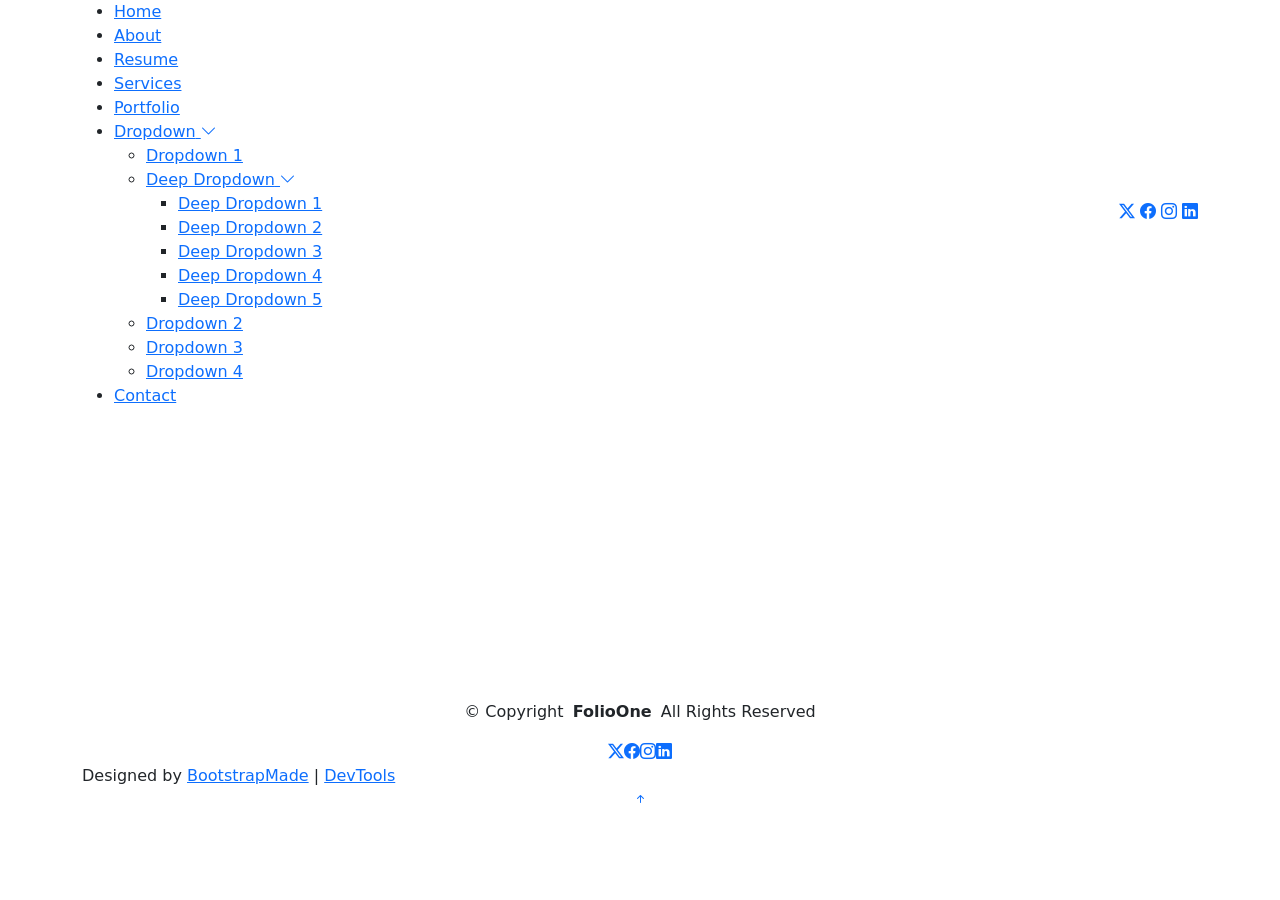
==== index.html @ 87f99945 "first commit" ====
<!DOCTYPE html>
<html lang="en">

<head>
  <meta charset="utf-8">
  <meta content="width=device-width, initial-scale=1.0" name="viewport">
  <title>Index - FolioOne Bootstrap Template</title>
  <meta name="description" content="">
  <meta name="keywords" content="">

  <!--favicon-->

  <link href="assets/img/favicon.png" rel="icon">
  <link href="assets/img/apple-touch-icon.png" rel="apple-touch-icon">

  <!-- Fonts -->
  <link href="https://fonts.googleapis.com" rel="preconnect">
  <link href="https://fonts.gstatic.com" rel="preconnect" crossorigin>
  <link href="https://fonts.googleapis.com/css2?family=Roboto:ital,wght@0,100;0,300;0,400;0,500;0,700;0,900;1,100;1,300;1,400;1,500;1,700;1,900&family=Poppins:ital,wght@0,100;0,200;0,300;0,400;0,500;0,600;0,700;0,800;0,900;1,100;1,200;1,300;1,400;1,500;1,600;1,700;1,800;1,900&family=Raleway:ital,wght@0,100;0,200;0,300;0,400;0,500;0,600;0,700;0,800;0,900;1,100;1,200;1,300;1,400;1,500;1,600;1,700;1,800;1,900&display=swap" rel="stylesheet">

  <!-- Vendor CSS Files -->
  <link href="assets/vendor/bootstrap/css/bootstrap.min.css" rel="stylesheet">
  <link href="assets/vendor/bootstrap-icons/bootstrap-icons.css" rel="stylesheet">
  <link href="assets/vendor/aos/aos.css" rel="stylesheet">
  <link href="assets/vendor/swiper/swiper-bundle.min.css" rel="stylesheet">
  <link href="assets/vendor/glightbox/css/glightbox.min.css" rel="stylesheet">

  <!-- Main CSS File -->
  <link href="assets/css/main.css" rel="stylesheet">

</head>

<body class="index-page">

  <header id="header" class="header d-flex align-items-center light-background sticky-top">
    <div class="container position-relative d-flex align-items-center justify-content-between">

      <!-- <a href="index.html" class="logo d-flex align-items-center me-auto me-xl-0">
      <img src="assets/img/logo.webp" alt="">
      <h1 class="sitename">FolioOne</h1> 
    </a> -->

      <nav id="navmenu" class="navmenu">
        <ul>
          <li><a href="index.html" class="active">Home</a></li>
          <li><a href="about.html">About</a></li>
          <li><a href="resume.html">Resume</a></li>
          <li><a href="services.html">Services</a></li>
          <li><a href="portfolio.html">Portfolio</a></li>
          <li class="dropdown"><a href="#"><span>Dropdown</span> <i class="bi bi-chevron-down toggle-dropdown"></i></a>
            <ul>
              <li><a href="#">Dropdown 1</a></li>
              <li class="dropdown"><a href="#"><span>Deep Dropdown</span> <i class="bi bi-chevron-down toggle-dropdown"></i></a>
                <ul>
                  <li><a href="#">Deep Dropdown 1</a></li>
                  <li><a href="#">Deep Dropdown 2</a></li>
                  <li><a href="#">Deep Dropdown 3</a></li>
                  <li><a href="#">Deep Dropdown 4</a></li>
                  <li><a href="#">Deep Dropdown 5</a></li>
                </ul>
              </li>
              <li><a href="#">Dropdown 2</a></li>
              <li><a href="#">Dropdown 3</a></li>
              <li><a href="#">Dropdown 4</a></li>
            </ul>
          </li>
          <li><a href="contact.html">Contact</a></li>
        </ul>
        <i class="mobile-nav-toggle d-xl-none bi bi-list"></i>
      </nav>

      <div class="header-social-links">
        <a href="#" class="twitter"><i class="bi bi-twitter-x"></i></a>
        <a href="#" class="facebook"><i class="bi bi-facebook"></i></a>
        <a href="#" class="instagram"><i class="bi bi-instagram"></i></a>
        <a href="#" class="linkedin"><i class="bi bi-linkedin"></i></a>
      </div>

    </div>
  </header>

  <main class="main">

    <!-- Hero Section -->
    <section id="hero" class="hero section">

      <div class="container" data-aos="fade-up" data-aos-delay="100">

        <div class="row gy-4 align-items-center">
          <div class="col-lg-6 order-2 order-lg-1">
            <div class="hero-content">
              <h1 data-aos="fade-up" data-aos-delay="200">Hello, I'm <span class="highlight">Nicholas Odayo</span></h1>
              <h2 data-aos="fade-up" data-aos-delay="300">Creative <span class="typed" data-typed-items="UI/UX Designer, Web Developer, Digital Artist, Brand Strategist"></span></h2>
              <p data-aos="fade-up" data-aos-delay="400">Lorem ipsum dolor sit amet, consectetur adipiscing elit. Sed do eiusmod tempor incididunt ut labore et dolore magna aliqua. Ut enim ad minim veniam, quis nostrud exercitation ullamco laboris nisi ut aliquip ex ea commodo consequat.</p>
              <div class="hero-actions" data-aos="fade-up" data-aos-delay="500">
                <a href="portfolio.html" class="btn btn-primary">View My Work</a>
                <a href="contact.html" class="btn btn-outline">Get In Touch</a>
              </div>
              <div class="social-links" data-aos="fade-up" data-aos-delay="600">
                <a href="#"><i class="bi bi-twitter"></i></a>
                <a href="#"><i class="bi bi-linkedin"></i></a>
                <a href="#"><i class="bi bi-github"></i></a>
                <a href="#"><i class="bi bi-dribbble"></i></a>
              </div>
            </div>
          </div>
          <div class="col-lg-6 order-1 order-lg-2">
            <div class="hero-image" data-aos="zoom-in" data-aos-delay="300">
              <div class="image-wrapper">
                <img src="assets/img/profile/profile-square-11.webp" alt="Sarah Mitchell" class="img-fluid">
                <div class="floating-elements">
                  <div class="floating-card design" data-aos="fade-left" data-aos-delay="700">
                    <i class="bi bi-palette"></i>
                    <span>Design</span>
                  </div>
                  <div class="floating-card code" data-aos="fade-right" data-aos-delay="800">
                    <i class="bi bi-code-slash"></i>
                    <span>Code</span>
                  </div>
                  <div class="floating-card creativity" data-aos="fade-up" data-aos-delay="900">
                    <i class="bi bi-lightbulb"></i>
                    <span>Ideas</span>
                  </div>
                </div>
              </div>
            </div>
          </div>
        </div>

      </div>

    </section><!-- /Hero Section -->

  </main>

  <footer id="footer" class="footer">

    <div class="container">
      <div class="copyright text-center ">
        <p>© <span>Copyright</span> <strong class="px-1 sitename">FolioOne</strong> <span>All Rights Reserved<br></span></p>
      </div>
      <div class="social-links d-flex justify-content-center">
        <a href=""><i class="bi bi-twitter-x"></i></a>
        <a href=""><i class="bi bi-facebook"></i></a>
        <a href=""><i class="bi bi-instagram"></i></a>
        <a href=""><i class="bi bi-linkedin"></i></a>
      </div>
      <div class="credits">
        <!-- All the links in the footer should remain intact. -->
        <!-- You can delete the links only if you've purchased the pro version. -->
        <!-- Licensing information: https://bootstrapmade.com/license/ -->
        <!-- Purchase the pro version with working PHP/AJAX contact form: [buy-url] -->
        Designed by <a href="https://bootstrapmade.com/">BootstrapMade</a> | <a href="https://bootstrapmade.com/tools/">DevTools</a>
      </div>
    </div>

  </footer>

  <!-- Scroll Top -->
  <a href="#" id="scroll-top" class="scroll-top d-flex align-items-center justify-content-center"><i class="bi bi-arrow-up-short"></i></a>

  <!-- Preloader -->
  <div id="preloader"></div>

  <!-- Vendor JS Files -->
  <script src="assets/vendor/bootstrap/js/bootstrap.bundle.min.js"></script>
  <script src="assets/vendor/php-email-form/validate.js"></script>
  <script src="assets/vendor/aos/aos.js"></script>
  <script src="assets/vendor/typed.js/typed.umd.js"></script>
  <script src="assets/vendor/waypoints/noframework.waypoints.js"></script>
  <script src="assets/vendor/purecounter/purecounter_vanilla.js"></script>
  <script src="assets/vendor/swiper/swiper-bundle.min.js"></script>
  <script src="assets/vendor/imagesloaded/imagesloaded.pkgd.min.js"></script>
  <script src="assets/vendor/isotope-layout/isotope.pkgd.min.js"></script>
  <script src="assets/vendor/glightbox/js/glightbox.min.js"></script>

  <!-- Main JS File -->
  <script src="assets/js/main.js"></script>

</body>

</html>
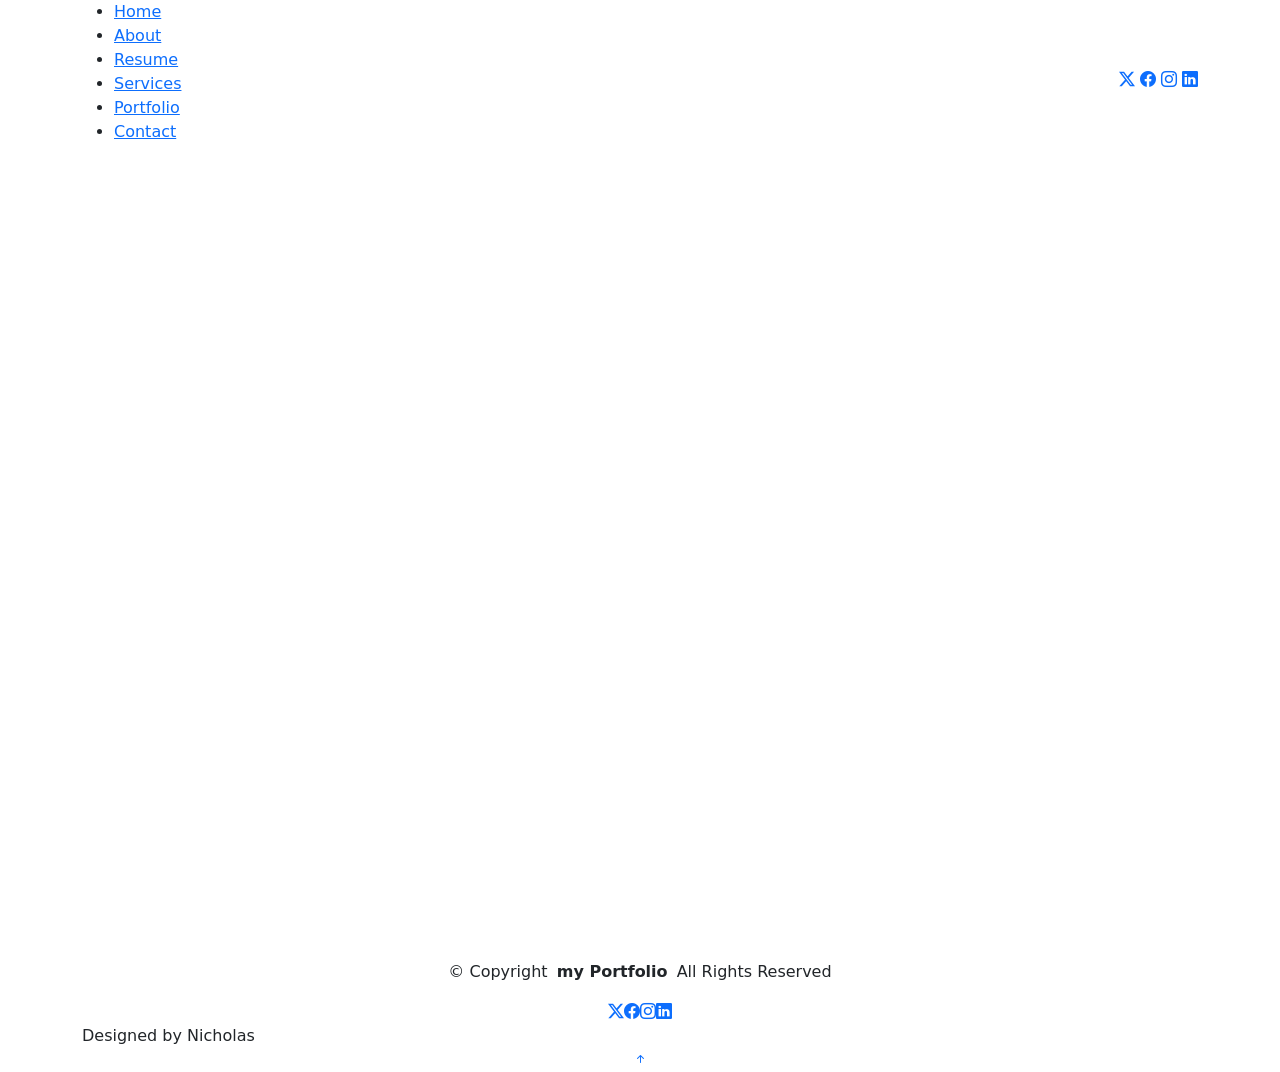
==== commit 4fa450a8: "Updated portfolio files" ====
--- a/index.html
+++ b/index.html
@@ -4,15 +4,10 @@
 <head>
   <meta charset="utf-8">
   <meta content="width=device-width, initial-scale=1.0" name="viewport">
-  <title>Index - FolioOne Bootstrap Template</title>
+  <title>Main page</title>
   <meta name="description" content="">
   <meta name="keywords" content="">
-
-  <!--favicon-->
-
-  <link href="assets/img/favicon.png" rel="icon">
-  <link href="assets/img/apple-touch-icon.png" rel="apple-touch-icon">
-
+  
   <!-- Fonts -->
   <link href="https://fonts.googleapis.com" rel="preconnect">
   <link href="https://fonts.gstatic.com" rel="preconnect" crossorigin>
@@ -35,11 +30,6 @@
   <header id="header" class="header d-flex align-items-center light-background sticky-top">
     <div class="container position-relative d-flex align-items-center justify-content-between">
 
-      <!-- <a href="index.html" class="logo d-flex align-items-center me-auto me-xl-0">
-      <img src="assets/img/logo.webp" alt="">
-      <h1 class="sitename">FolioOne</h1> 
-    </a> -->
-
       <nav id="navmenu" class="navmenu">
         <ul>
           <li><a href="index.html" class="active">Home</a></li>
@@ -47,23 +37,6 @@
           <li><a href="resume.html">Resume</a></li>
           <li><a href="services.html">Services</a></li>
           <li><a href="portfolio.html">Portfolio</a></li>
-          <li class="dropdown"><a href="#"><span>Dropdown</span> <i class="bi bi-chevron-down toggle-dropdown"></i></a>
-            <ul>
-              <li><a href="#">Dropdown 1</a></li>
-              <li class="dropdown"><a href="#"><span>Deep Dropdown</span> <i class="bi bi-chevron-down toggle-dropdown"></i></a>
-                <ul>
-                  <li><a href="#">Deep Dropdown 1</a></li>
-                  <li><a href="#">Deep Dropdown 2</a></li>
-                  <li><a href="#">Deep Dropdown 3</a></li>
-                  <li><a href="#">Deep Dropdown 4</a></li>
-                  <li><a href="#">Deep Dropdown 5</a></li>
-                </ul>
-              </li>
-              <li><a href="#">Dropdown 2</a></li>
-              <li><a href="#">Dropdown 3</a></li>
-              <li><a href="#">Dropdown 4</a></li>
-            </ul>
-          </li>
           <li><a href="contact.html">Contact</a></li>
         </ul>
         <i class="mobile-nav-toggle d-xl-none bi bi-list"></i>
@@ -91,7 +64,10 @@
             <div class="hero-content">
               <h1 data-aos="fade-up" data-aos-delay="200">Hello, I'm <span class="highlight">Nicholas Odayo</span></h1>
               <h2 data-aos="fade-up" data-aos-delay="300">Creative <span class="typed" data-typed-items="UI/UX Designer, Web Developer, Digital Artist, Brand Strategist"></span></h2>
-              <p data-aos="fade-up" data-aos-delay="400">Lorem ipsum dolor sit amet, consectetur adipiscing elit. Sed do eiusmod tempor incididunt ut labore et dolore magna aliqua. Ut enim ad minim veniam, quis nostrud exercitation ullamco laboris nisi ut aliquip ex ea commodo consequat.</p>
+              <p data-aos="fade-up" data-aos-delay="400"> I am a creative and determined individual with a growing passion for web design and technology. 
+                I enjoy learning new skills, especially in HTML, website structure, GitHub hosting, and modern web development concepts. Beyond technology, I have a strong sense of style and creativity, often exploring photo editing, design ideas, and personal expression. 
+                I am also social, confident, and expressive in communication, always looking for ways to improve myself and connect with others. 
+                My curiosity, ambition, and willingness to keep learning show that I am building both my technical abilities and personal identity step by step.</p>
               <div class="hero-actions" data-aos="fade-up" data-aos-delay="500">
                 <a href="portfolio.html" class="btn btn-primary">View My Work</a>
                 <a href="contact.html" class="btn btn-outline">Get In Touch</a>
@@ -107,7 +83,7 @@
           <div class="col-lg-6 order-1 order-lg-2">
             <div class="hero-image" data-aos="zoom-in" data-aos-delay="300">
               <div class="image-wrapper">
-                <img src="assets/img/profile/profile-square-11.webp" alt="Sarah Mitchell" class="img-fluid">
+                <img src="assets/img/profile/nicholas.jpeg" alt="Nicholas Odayo" class="img-fluid">
                 <div class="floating-elements">
                   <div class="floating-card design" data-aos="fade-left" data-aos-delay="700">
                     <i class="bi bi-palette"></i>
@@ -137,7 +113,7 @@
 
     <div class="container">
       <div class="copyright text-center ">
-        <p>© <span>Copyright</span> <strong class="px-1 sitename">FolioOne</strong> <span>All Rights Reserved<br></span></p>
+        <p>© <span>Copyright</span> <strong class="px-1 sitename">my Portfolio</strong> <span>All Rights Reserved<br></span></p>
       </div>
       <div class="social-links d-flex justify-content-center">
         <a href=""><i class="bi bi-twitter-x"></i></a>
@@ -146,11 +122,7 @@
         <a href=""><i class="bi bi-linkedin"></i></a>
       </div>
       <div class="credits">
-        <!-- All the links in the footer should remain intact. -->
-        <!-- You can delete the links only if you've purchased the pro version. -->
-        <!-- Licensing information: https://bootstrapmade.com/license/ -->
-        <!-- Purchase the pro version with working PHP/AJAX contact form: [buy-url] -->
-        Designed by <a href="https://bootstrapmade.com/">BootstrapMade</a> | <a href="https://bootstrapmade.com/tools/">DevTools</a>
+        Designed by Nicholas
       </div>
     </div>
 
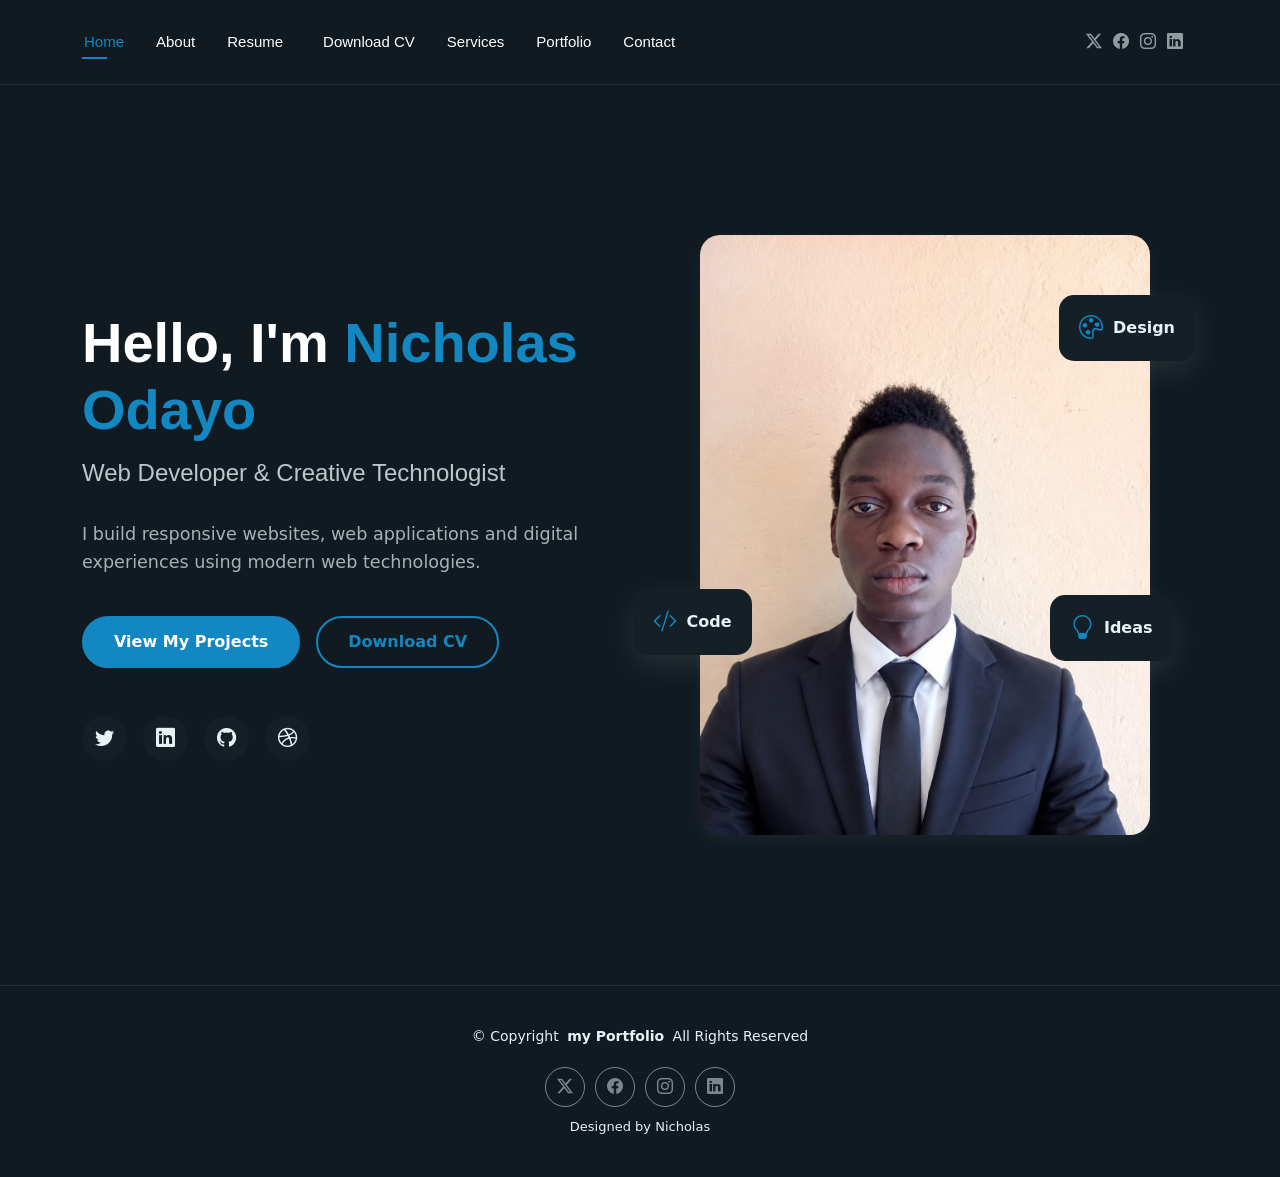
==== commit 9c2bac74: "Portfolio: SEO, contact form (Netlify + PHP fallback), dynamic projects loader, case-study template," ====
--- a/index.html
+++ b/index.html
@@ -4,8 +4,28 @@
 <head>
   <meta charset="utf-8">
   <meta content="width=device-width, initial-scale=1.0" name="viewport">
-  <title>Main page</title>
-  <meta name="description" content="">
+  <title>Nicholas Odayo | Web Developer & Creative Technologist</title>
+  <meta name="description" content="I build responsive websites, web applications and digital experiences using modern web technologies. Available for full-time, freelance, and internship opportunities.">
+  <link rel="canonical" href="https://nicklasodayosportfolio.netlify.app/">
+  <!-- Open Graph -->
+  <meta property="og:title" content="Nicholas Odayo | Web Developer & Creative Technologist">
+  <meta property="og:description" content="I build responsive websites, web applications and digital experiences using modern web technologies.">
+  <meta property="og:type" content="website">
+  <meta property="og:url" content="https://nicklasodayosportfolio.netlify.app/">
+  <meta property="og:image" content="https://nicklasodayosportfolio.netlify.app/assets/img/profile/nicholas%20odayo.jpeg">
+  <meta name="twitter:card" content="summary_large_image">
+
+  <!-- Structured data (Person) -->
+  <script type="application/ld+json">
+  {
+    "@context": "https://schema.org",
+    "@type": "Person",
+    "name": "Nicholas Odayo",
+    "jobTitle": "Web Developer & Creative Technologist",
+    "email": "nicklasodayo@gmail.com",
+    "url": "https://nicklasodayosportfolio.netlify.app/"
+  }
+  </script>
   <meta name="keywords" content="">
   
   <!-- Fonts -->
@@ -35,6 +55,7 @@
           <li><a href="index.html" class="active">Home</a></li>
           <li><a href="about.html">About</a></li>
           <li><a href="resume.html">Resume</a></li>
+          <li><a href="resume.html" class="download-cv">Download CV</a></li>
           <li><a href="services.html">Services</a></li>
           <li><a href="portfolio.html">Portfolio</a></li>
           <li><a href="contact.html">Contact</a></li>
@@ -63,14 +84,11 @@
           <div class="col-lg-6 order-2 order-lg-1">
             <div class="hero-content">
               <h1 data-aos="fade-up" data-aos-delay="200">Hello, I'm <span class="highlight">Nicholas Odayo</span></h1>
-              <h2 data-aos="fade-up" data-aos-delay="300">Creative <span class="typed" data-typed-items="UI/UX Designer, Web Developer, Digital Artist, Brand Strategist"></span></h2>
-              <p data-aos="fade-up" data-aos-delay="400"> I am a creative and determined individual with a growing passion for web design and technology. 
-                I enjoy learning new skills, especially in HTML, website structure, GitHub hosting, and modern web development concepts. Beyond technology, I have a strong sense of style and creativity, often exploring photo editing, design ideas, and personal expression. 
-                I am also social, confident, and expressive in communication, always looking for ways to improve myself and connect with others. 
-                My curiosity, ambition, and willingness to keep learning show that I am building both my technical abilities and personal identity step by step.</p>
+              <h2 data-aos="fade-up" data-aos-delay="300">Web Developer & Creative Technologist</h2>
+              <p data-aos="fade-up" data-aos-delay="400">I build responsive websites, web applications and digital experiences using modern web technologies.</p>
               <div class="hero-actions" data-aos="fade-up" data-aos-delay="500">
-                <a href="portfolio.html" class="btn btn-primary">View My Work</a>
-                <a href="contact.html" class="btn btn-outline">Get In Touch</a>
+                <a href="portfolio.html" class="btn btn-primary">View My Projects</a>
+                <a href="resume.html" class="btn btn-outline">Download CV</a>
               </div>
               <div class="social-links" data-aos="fade-up" data-aos-delay="600">
                 <a href="#"><i class="bi bi-twitter"></i></a>
@@ -83,7 +101,7 @@
           <div class="col-lg-6 order-1 order-lg-2">
             <div class="hero-image" data-aos="zoom-in" data-aos-delay="300">
               <div class="image-wrapper">
-                <img src="assets/img/profile/nicholas.jpeg" alt="Nicholas Odayo" class="img-fluid">
+                <img src="assets/img/profile/nicholas odayo.jpeg" alt="Nicholas Odayo" class="img-fluid">
                 <div class="floating-elements">
                   <div class="floating-card design" data-aos="fade-left" data-aos-delay="700">
                     <i class="bi bi-palette"></i>
--- a/assets/css/main.css
+++ b/assets/css/main.css
@@ -0,0 +1,2865 @@
+/**
+ * Project: Portfolio — Nicholas Odayo
+ * Styles: Global design tokens and component styles
+ * Notes: Base vendor attributions remain in vendor files.
+ */
+
+/*--------------------------------------------------------------
+# Font & Color Variables
+# Help: https://bootstrapmade.com/color-system/
+--------------------------------------------------------------*/
+/* Fonts */
+:root {
+  --default-font: "Roboto",  system-ui, -apple-system, "Segoe UI", Roboto, "Helvetica Neue", Arial, "Noto Sans", "Liberation Sans", sans-serif, "Apple Color Emoji", "Segoe UI Emoji", "Segoe UI Symbol", "Noto Color Emoji";
+  --heading-font: "Raleway",  sans-serif;
+  --nav-font: "Poppins",  sans-serif;
+}
+
+/* Global Colors - The following color variables are used throughout the website. Updating them here will change the color scheme of the entire website */
+:root { 
+  --background-color: #101a20; /* Background color for the entire website, including individual sections */
+  --default-color: #e7f2f7; /* Default color used for the majority of the text content across the entire website */
+  --heading-color: #ffffff; /* Color for headings, subheadings and title throughout the website */
+  --accent-color: #1387c1; /* Accent color that represents your brand on the website. It's used for buttons, links, and other elements that need to stand out */
+  --surface-color: #141f26; /* The surface color is used as a background of boxed elements within sections, such as cards, icon boxes, or other elements that require a visual separation from the global background. */
+  --contrast-color: #ffffff; /* Contrast color for text, ensuring readability against backgrounds of accent, heading, or default colors. */
+}
+
+/* Nav Menu Colors - The following color variables are used specifically for the navigation menu. They are separate from the global colors to allow for more customization options */
+:root {
+  --nav-color: #ffffff;  /* The default color of the main navmenu links */
+  --nav-hover-color: #1387c1; /* Applied to main navmenu links when they are hovered over or active */
+  --nav-mobile-background-color: #213642; /* Used as the background color for mobile navigation menu */
+  --nav-dropdown-background-color: #051117; /* Used as the background color for dropdown items that appear when hovering over primary navigation items */
+  --nav-dropdown-color: #e7f2f7; /* Used for navigation links of the dropdown items in the navigation menu. */
+  --nav-dropdown-hover-color: #1387c1; /* Similar to --nav-hover-color, this color is applied to dropdown navigation links when they are hovered over. */
+}
+
+/* Color Presets - These classes override global colors when applied to any section or element, providing reuse of the sam color scheme. */
+
+.light-background {
+  --background-color: #142027;
+  --surface-color: #325264;
+}
+
+.dark-background {
+  --background-color: #0b1419;
+  --default-color: #ffffff;
+  --heading-color: #ffffff;
+  --surface-color: #252525;
+  --contrast-color: #ffffff;
+}
+
+/* Smooth scroll */
+:root {
+  scroll-behavior: smooth;
+}
+
+/*--------------------------------------------------------------
+# General Styling & Shared Classes
+--------------------------------------------------------------*/
+body {
+  color: var(--default-color);
+  background-color: var(--background-color);
+  font-family: var(--default-font);
+}
+
+a {
+  color: var(--accent-color);
+  text-decoration: none;
+  transition: 0.3s;
+}
+
+a:hover {
+  color: color-mix(in srgb, var(--accent-color), transparent 25%);
+  text-decoration: none;
+}
+
+h1,
+h2,
+h3,
+h4,
+h5,
+h6 {
+  color: var(--heading-color);
+  font-family: var(--heading-font);
+}
+
+/* PHP Email Form Messages
+------------------------------*/
+.php-email-form .error-message {
+  display: none;
+  background: #df1529;
+  color: #ffffff;
+  text-align: left;
+  padding: 15px;
+  margin-bottom: 24px;
+  font-weight: 600;
+}
+
+.php-email-form .sent-message {
+  display: none;
+  color: #ffffff;
+  background: #059652;
+  text-align: center;
+  padding: 15px;
+  margin-bottom: 24px;
+  font-weight: 600;
+}
+
+.php-email-form .loading {
+  display: none;
+  background: var(--surface-color);
+  text-align: center;
+  padding: 15px;
+  margin-bottom: 24px;
+}
+
+.php-email-form .loading:before {
+  content: "";
+  display: inline-block;
+  border-radius: 50%;
+  width: 24px;
+  height: 24px;
+  margin: 0 10px -6px 0;
+  border: 3px solid var(--accent-color);
+  border-top-color: var(--surface-color);
+  animation: php-email-form-loading 1s linear infinite;
+}
+
+@keyframes php-email-form-loading {
+  0% {
+    transform: rotate(0deg);
+  }
+
+  100% {
+    transform: rotate(360deg);
+  }
+}
+
+/*--------------------------------------------------------------
+# Global Header
+--------------------------------------------------------------*/
+.header {
+  --background-color: rgba(255, 255, 255, 0);
+  color: var(--default-color);
+  background-color: var(--background-color);
+  padding: 15px 0;
+  transition: all 0.5s;
+  z-index: 997;
+  border-bottom: 1px solid color-mix(in srgb, var(--default-color), transparent 92%);
+}
+
+.header .logo {
+  line-height: 1;
+}
+
+.header .logo img {
+  max-height: 36px;
+  margin-right: 8px;
+}
+
+.header .logo h1 {
+  font-size: 32px;
+  margin: 0;
+  font-weight: 400;
+  color: var(--heading-color);
+}
+
+.header .header-social-links {
+  padding-right: 15px;
+}
+
+.header .header-social-links a {
+  color: color-mix(in srgb, var(--default-color), transparent 40%);
+  padding-left: 6px;
+  display: inline-block;
+  transition: 0.3s;
+  font-size: 16px;
+}
+
+.header .header-social-links a:hover {
+  color: var(--default-color);
+}
+
+.header .header-social-links a i {
+  line-height: 0px;
+}
+
+@media (max-width: 1200px) {
+  .header .logo {
+    order: 1;
+  }
+
+  .header .header-social-links {
+    order: 2;
+  }
+
+  .header .navmenu {
+    order: 3;
+  }
+}
+
+/* Global Header on Scroll
+------------------------------*/
+.scrolled .header {
+  --background-color: rgba(16, 26, 32, 0.9);
+}
+
+/*--------------------------------------------------------------
+# Navigation Menu
+--------------------------------------------------------------*/
+/* Desktop Navigation */
+@media (min-width: 1200px) {
+  .navmenu {
+    padding: 0;
+  }
+
+  .navmenu ul {
+    margin: 0;
+    padding: 0;
+    display: flex;
+    list-style: none;
+    align-items: center;
+  }
+
+  .navmenu li {
+    position: relative;
+  }
+
+  .navmenu>ul>li {
+    white-space: nowrap;
+    padding: 15px 28px 15px 0;
+  }
+
+  .navmenu>ul>li:last-child {
+    padding-right: 0;
+  }
+
+  .navmenu a,
+  .navmenu a:focus {
+    color: var(--nav-color);
+    font-size: 15px;
+    padding: 0 2px;
+    font-family: var(--nav-font);
+    font-weight: 400;
+    display: flex;
+    align-items: center;
+    justify-content: space-between;
+    white-space: nowrap;
+    transition: 0.3s;
+    position: relative;
+  }
+
+  .navmenu a i,
+  .navmenu a:focus i {
+    font-size: 12px;
+    line-height: 0;
+    margin-left: 5px;
+    transition: 0.3s;
+  }
+
+  .navmenu>ul>li>a:before {
+    content: "";
+    position: absolute;
+    height: 2px;
+    bottom: -6px;
+    left: 0;
+    background-color: var(--nav-hover-color);
+    visibility: hidden;
+    width: 0px;
+    transition: all 0.3s ease-in-out 0s;
+  }
+
+  .navmenu a:hover:before,
+  .navmenu li:hover>a:before,
+  .navmenu .active:before {
+    visibility: visible;
+    width: 25px;
+  }
+
+  .navmenu li:hover>a,
+  .navmenu .active,
+  .navmenu .active:focus {
+    color: var(--nav-hover-color);
+  }
+
+  .navmenu .dropdown ul {
+    margin: 0;
+    padding: 10px 0;
+    background: var(--nav-dropdown-background-color);
+    display: block;
+    position: absolute;
+    visibility: hidden;
+    left: -5px;
+    top: 130%;
+    opacity: 0;
+    transition: 0.3s;
+    border-radius: 4px;
+    z-index: 99;
+    box-shadow: 0px 0px 30px rgba(0, 0, 0, 0.1);
+  }
+
+  .navmenu .dropdown ul li {
+    min-width: 200px;
+  }
+
+  .navmenu .dropdown ul a {
+    padding: 10px 20px;
+    font-size: 15px;
+    text-transform: none;
+    color: var(--nav-dropdown-color);
+  }
+
+  .navmenu .dropdown ul a i {
+    font-size: 12px;
+  }
+
+  .navmenu .dropdown ul a:hover,
+  .navmenu .dropdown ul .active:hover,
+  .navmenu .dropdown ul li:hover>a {
+    color: var(--nav-dropdown-hover-color);
+  }
+
+  .navmenu .dropdown:hover>ul {
+    opacity: 1;
+    top: 100%;
+    visibility: visible;
+  }
+
+  .navmenu .dropdown .dropdown ul {
+    top: 0;
+    left: -90%;
+    visibility: hidden;
+  }
+
+  .navmenu .dropdown .dropdown:hover>ul {
+    opacity: 1;
+    top: 0;
+    left: -100%;
+    visibility: visible;
+  }
+}
+
+/* Mobile Navigation */
+@media (max-width: 1199px) {
+  .mobile-nav-toggle {
+    color: var(--nav-color);
+    font-size: 28px;
+    line-height: 0;
+    margin-right: 10px;
+    cursor: pointer;
+    transition: color 0.3s;
+  }
+
+  .navmenu {
+    padding: 0;
+    z-index: 9997;
+  }
+
+  .navmenu ul {
+    display: none;
+    list-style: none;
+    position: absolute;
+    inset: 60px 20px 20px 20px;
+    padding: 10px 0;
+    margin: 0;
+    border-radius: 6px;
+    background-color: var(--nav-mobile-background-color);
+    border: 1px solid color-mix(in srgb, var(--default-color), transparent 90%);
+    box-shadow: none;
+    overflow-y: auto;
+    transition: 0.3s;
+    z-index: 9998;
+  }
+
+  .navmenu a,
+  .navmenu a:focus {
+    color: var(--nav-dropdown-color);
+    padding: 10px 20px;
+    font-family: var(--nav-font);
+    font-size: 17px;
+    font-weight: 500;
+    display: flex;
+    align-items: center;
+    justify-content: space-between;
+    white-space: nowrap;
+    transition: 0.3s;
+  }
+
+  .navmenu a i,
+  .navmenu a:focus i {
+    font-size: 12px;
+    line-height: 0;
+    margin-left: 5px;
+    width: 30px;
+    height: 30px;
+    display: flex;
+    align-items: center;
+    justify-content: center;
+    border-radius: 50%;
+    transition: 0.3s;
+    background-color: color-mix(in srgb, var(--accent-color), transparent 90%);
+  }
+
+  .navmenu a i:hover,
+  .navmenu a:focus i:hover {
+    background-color: var(--accent-color);
+    color: var(--contrast-color);
+  }
+
+  .navmenu a:hover,
+  .navmenu .active,
+  .navmenu .active:focus {
+    color: var(--nav-dropdown-hover-color);
+  }
+
+  .navmenu .active i,
+  .navmenu .active:focus i {
+    background-color: var(--accent-color);
+    color: var(--contrast-color);
+    transform: rotate(180deg);
+  }
+
+  .navmenu .dropdown ul {
+    position: static;
+    display: none;
+    z-index: 99;
+    padding: 10px 0;
+    margin: 10px 20px;
+    background-color: var(--nav-dropdown-background-color);
+    transition: all 0.5s ease-in-out;
+  }
+
+  .navmenu .dropdown ul ul {
+    background-color: rgba(33, 37, 41, 0.1);
+  }
+
+  .navmenu .dropdown>.dropdown-active {
+    display: block;
+    background-color: rgba(33, 37, 41, 0.03);
+  }
+
+  .mobile-nav-active {
+    overflow: hidden;
+  }
+
+  .mobile-nav-active .mobile-nav-toggle {
+    color: #fff;
+    position: absolute;
+    font-size: 32px;
+    top: 15px;
+    right: 15px;
+    margin-right: 0;
+    z-index: 9999;
+  }
+
+  .mobile-nav-active .navmenu {
+    position: fixed;
+    overflow: hidden;
+    inset: 0;
+    background: rgba(33, 37, 41, 0.8);
+    transition: 0.3s;
+  }
+
+  .mobile-nav-active .navmenu>ul {
+    display: block;
+  }
+}
+
+/*--------------------------------------------------------------
+# Global Footer
+--------------------------------------------------------------*/
+.footer {
+  color: var(--default-color);
+  background-color: var(--background-color);
+  font-size: 14px;
+  padding: 40px 0;
+  position: relative;
+  border-top: 1px solid color-mix(in srgb, var(--default-color), transparent 92%);
+}
+
+.footer .copyright p {
+  margin-bottom: 0;
+}
+
+.footer .social-links {
+  margin-top: 20px;
+}
+
+.footer .social-links a {
+  display: flex;
+  align-items: center;
+  justify-content: center;
+  width: 40px;
+  height: 40px;
+  border-radius: 50%;
+  border: 1px solid color-mix(in srgb, var(--default-color), transparent 50%);
+  font-size: 16px;
+  color: color-mix(in srgb, var(--default-color), transparent 50%);
+  margin: 0 5px;
+  transition: 0.3s;
+}
+
+.footer .social-links a:hover {
+  color: var(--accent-color);
+  border-color: var(--accent-color);
+}
+
+.footer .credits {
+  margin-top: 10px;
+  font-size: 13px;
+  text-align: center;
+}
+
+/*--------------------------------------------------------------
+# Preloader
+--------------------------------------------------------------*/
+#preloader {
+  position: fixed;
+  inset: 0;
+  z-index: 9999;
+  overflow: hidden;
+  background-color: var(--background-color);
+  transition: all 0.6s ease-out;
+  width: 100%;
+  height: 100vh;
+}
+
+#preloader:before,
+#preloader:after {
+  content: "";
+  position: absolute;
+  border: 4px solid var(--accent-color);
+  border-radius: 50%;
+  animation: animate-preloader 2s cubic-bezier(0, 0.2, 0.8, 1) infinite;
+}
+
+#preloader:after {
+  animation-delay: -0.5s;
+}
+
+@keyframes animate-preloader {
+  0% {
+    width: 10px;
+    height: 10px;
+    top: calc(50% - 5px);
+    left: calc(50% - 5px);
+    opacity: 1;
+  }
+
+  100% {
+    width: 72px;
+    height: 72px;
+    top: calc(50% - 36px);
+    left: calc(50% - 36px);
+    opacity: 0;
+  }
+}
+
+/*--------------------------------------------------------------
+# Scroll Top Button
+--------------------------------------------------------------*/
+.scroll-top {
+  position: fixed;
+  visibility: hidden;
+  opacity: 0;
+  right: 15px;
+  bottom: -15px;
+  z-index: 99999;
+  background-color: var(--accent-color);
+  width: 44px;
+  height: 44px;
+  border-radius: 50px;
+  transition: all 0.4s;
+}
+
+.scroll-top i {
+  font-size: 24px;
+  color: var(--contrast-color);
+  line-height: 0;
+}
+
+.scroll-top:hover {
+  background-color: color-mix(in srgb, var(--accent-color), transparent 20%);
+  color: var(--contrast-color);
+}
+
+.scroll-top.active {
+  visibility: visible;
+  opacity: 1;
+  bottom: 15px;
+}
+
+/*--------------------------------------------------------------
+# Disable aos animation delay on mobile devices
+--------------------------------------------------------------*/
+@media screen and (max-width: 768px) {
+  [data-aos-delay] {
+    transition-delay: 0 !important;
+  }
+}
+
+/*--------------------------------------------------------------
+# Global Page Titles & Breadcrumbs
+--------------------------------------------------------------*/
+.page-title {
+  color: var(--default-color);
+  background-color: var(--background-color);
+  position: relative;
+}
+
+.page-title .heading {
+  padding: 80px 0;
+  border-top: 1px solid color-mix(in srgb, var(--default-color), transparent 90%);
+}
+
+.page-title .heading h1 {
+  font-size: 38px;
+  font-weight: 700;
+}
+
+.page-title nav {
+  background-color: color-mix(in srgb, var(--default-color), transparent 96%);
+  padding: 20px 0;
+}
+
+.page-title nav ol {
+  display: flex;
+  flex-wrap: wrap;
+  list-style: none;
+  padding: 0;
+  margin: 0;
+  font-size: 16px;
+  font-weight: 400;
+}
+
+.page-title nav ol li+li {
+  padding-left: 10px;
+}
+
+.page-title nav ol li+li::before {
+  content: "/";
+  display: inline-block;
+  padding-right: 10px;
+  color: color-mix(in srgb, var(--default-color), transparent 70%);
+}
+
+/*--------------------------------------------------------------
+# Global Sections
+--------------------------------------------------------------*/
+section,
+.section {
+  color: var(--default-color);
+  background-color: var(--background-color);
+  padding: 60px 0;
+  scroll-margin-top: 100px;
+  overflow: clip;
+}
+
+@media (max-width: 1199px) {
+
+  section,
+  .section {
+    scroll-margin-top: 66px;
+  }
+}
+
+/*--------------------------------------------------------------
+# Global Section Titles
+--------------------------------------------------------------*/
+.section-title {
+  text-align: center;
+  padding-bottom: 60px;
+  position: relative;
+}
+
+.section-title h2 {
+  font-size: 3.5rem;
+  font-weight: 400;
+  line-height: 1.2;
+  color: var(--heading-color);
+  margin-bottom: 1.5rem;
+  letter-spacing: -1px;
+}
+
+@media (max-width: 768px) {
+  .section-title h2 {
+    font-size: 2.5rem;
+  }
+}
+
+.section-title p {
+  font-size: 1.125rem;
+  line-height: 1.8;
+  color: color-mix(in srgb, var(--default-color), transparent 25%);
+  max-width: 900px;
+  margin: 0 auto;
+  text-wrap: balance;
+}
+
+/*--------------------------------------------------------------
+# Hero Section
+--------------------------------------------------------------*/
+.hero {
+  padding: 80px 0;
+  min-height: 100vh;
+  display: flex;
+  align-items: center;
+}
+
+.hero .hero-content h1 {
+  font-size: 3.5rem;
+  font-weight: 700;
+  margin-bottom: 1rem;
+  line-height: 1.2;
+}
+
+.hero .hero-content h1 .highlight {
+  color: var(--accent-color);
+  position: relative;
+}
+
+.hero .hero-content h1 .highlight::after {
+  content: "";
+  position: absolute;
+  bottom: 0;
+  left: 0;
+  width: 100%;
+  height: 3px;
+  background: linear-gradient(90deg, var(--accent-color), color-mix(in srgb, var(--accent-color), transparent 50%));
+  border-radius: 2px;
+}
+
+@media (max-width: 768px) {
+  .hero .hero-content h1 {
+    font-size: 2.5rem;
+  }
+}
+
+.hero .hero-content h2 {
+  font-size: 1.5rem;
+  font-weight: 400;
+  margin-bottom: 2rem;
+  color: color-mix(in srgb, var(--default-color), transparent 20%);
+}
+
+.hero .hero-content h2 .typed {
+  color: var(--accent-color);
+  font-weight: 600;
+}
+
+@media (max-width: 768px) {
+  .hero .hero-content h2 {
+    font-size: 1.25rem;
+  }
+}
+
+.hero .hero-content p {
+  font-size: 1.1rem;
+  line-height: 1.6;
+  margin-bottom: 2.5rem;
+  color: color-mix(in srgb, var(--default-color), transparent 30%);
+}
+
+.hero .hero-actions {
+  display: flex;
+  gap: 1rem;
+  margin-bottom: 3rem;
+}
+
+.hero .hero-actions .btn {
+  padding: 12px 30px;
+  border-radius: 50px;
+  font-weight: 600;
+  text-decoration: none;
+  transition: all 0.3s ease;
+  border: 2px solid;
+}
+
+.hero .hero-actions .btn.btn-primary {
+  background: var(--accent-color);
+  color: var(--contrast-color);
+  border-color: var(--accent-color);
+}
+
+.hero .hero-actions .btn.btn-primary:hover {
+  background: color-mix(in srgb, var(--accent-color), black 15%);
+  border-color: color-mix(in srgb, var(--accent-color), black 15%);
+  transform: translateY(-2px);
+}
+
+.hero .hero-actions .btn.btn-outline {
+  background: transparent;
+  color: var(--accent-color);
+  border-color: var(--accent-color);
+}
+
+.hero .hero-actions .btn.btn-outline:hover {
+  transform: translateY(-2px);
+}
+
+@media (max-width: 576px) {
+  .hero .hero-actions {
+    flex-direction: column;
+  }
+
+  .hero .hero-actions .btn {
+    text-align: center;
+  }
+}
+
+.hero .social-links {
+  display: flex;
+  gap: 1rem;
+}
+
+.hero .social-links a {
+  width: 45px;
+  height: 45px;
+  background: var(--surface-color);
+  border-radius: 50%;
+  display: flex;
+  align-items: center;
+  justify-content: center;
+  color: var(--default-color);
+  font-size: 1.2rem;
+  transition: all 0.3s ease;
+}
+
+.hero .social-links a:hover {
+  background: var(--accent-color);
+  color: var(--contrast-color);
+  transform: translateY(-3px);
+  box-shadow: 0 8px 25px color-mix(in srgb, var(--accent-color), transparent 70%);
+}
+
+.hero .hero-image {
+  position: relative;
+}
+
+.hero .hero-image .image-wrapper {
+  position: relative;
+  max-width: 450px;
+  margin: 0 auto;
+}
+
+.hero .hero-image .image-wrapper img {
+  border-radius: 20px;
+  box-shadow: 0 5px 15px color-mix(in srgb, var(--default-color), transparent 95%);
+  transition: transform 0.3s ease;
+}
+
+.hero .hero-image .image-wrapper img:hover {
+  transform: scale(1.02);
+}
+
+.hero .hero-image .floating-elements {
+  position: absolute;
+  top: 0;
+  left: 0;
+  right: 0;
+  bottom: 0;
+  pointer-events: none;
+}
+
+.hero .hero-image .floating-elements .floating-card {
+  position: absolute;
+  background: var(--surface-color);
+  padding: 15px 20px;
+  border-radius: 15px;
+  box-shadow: 0 10px 30px color-mix(in srgb, var(--default-color), transparent 90%);
+  display: flex;
+  align-items: center;
+  gap: 10px;
+  font-weight: 600;
+  animation: float 3s ease-in-out infinite;
+}
+
+.hero .hero-image .floating-elements .floating-card i {
+  font-size: 1.5rem;
+  color: var(--accent-color);
+}
+
+.hero .hero-image .floating-elements .floating-card.design {
+  top: 10%;
+  right: -10%;
+  animation-delay: 0s;
+}
+
+.hero .hero-image .floating-elements .floating-card.code {
+  bottom: 30%;
+  left: -15%;
+  animation-delay: 1s;
+}
+
+.hero .hero-image .floating-elements .floating-card.creativity {
+  top: 60%;
+  right: -5%;
+  animation-delay: 2s;
+}
+
+@media (max-width: 992px) {
+  .hero .hero-image .floating-elements .floating-card {
+    display: none;
+  }
+}
+
+@keyframes float {
+
+  0%,
+  100% {
+    transform: translateY(0px);
+  }
+
+  50% {
+    transform: translateY(-10px);
+  }
+}
+
+@media (max-width: 992px) {
+  .hero .hero-content {
+    text-align: center;
+    margin-bottom: 3rem;
+  }
+}
+
+/*--------------------------------------------------------------
+# About Section
+--------------------------------------------------------------*/
+.about .intro-content .eyebrow {
+  display: inline-block;
+  letter-spacing: 0.12em;
+  text-transform: uppercase;
+  font-size: 12px;
+  color: color-mix(in srgb, var(--default-color), transparent 40%);
+  margin-bottom: 16px;
+}
+
+.about .intro-content .headline {
+  font-family: var(--heading-font);
+  font-weight: 300;
+  line-height: 1.2;
+  font-size: clamp(28px, 4vw, 44px);
+  margin: 0 0 24px 0;
+}
+
+.about .intro-content .lead {
+  font-size: 18px;
+  line-height: 1.8;
+  color: color-mix(in srgb, var(--default-color), transparent 10%);
+  margin-bottom: 24px;
+}
+
+.about .intro-content p {
+  line-height: 1.8;
+  margin-bottom: 24px;
+  color: color-mix(in srgb, var(--default-color), transparent 5%);
+}
+
+.about .intro-content .cta-group {
+  display: flex;
+  gap: 24px;
+  align-items: center;
+  margin-top: 24px;
+}
+
+.about .intro-content .cta-group .btn-ghost {
+  display: inline-flex;
+  align-items: center;
+  gap: 8px;
+  padding: 12px 18px;
+  border-radius: 6px;
+  color: var(--accent-color);
+  background: color-mix(in srgb, var(--accent-color), transparent 92%);
+  border: 1px solid color-mix(in srgb, var(--accent-color), transparent 70%);
+  transition: 0.3s ease-in-out;
+}
+
+.about .intro-content .cta-group .btn-ghost:hover,
+.about .intro-content .cta-group .btn-ghost:focus {
+  color: var(--contrast-color);
+  background: var(--accent-color);
+  border-color: var(--accent-color);
+  outline: none;
+  box-shadow: 0 0 0 3px color-mix(in srgb, var(--accent-color), transparent 70%);
+}
+
+.about .intro-content .cta-group .link-underline {
+  display: inline-flex;
+  align-items: center;
+  gap: 8px;
+  position: relative;
+  color: var(--accent-color);
+  padding-bottom: 4px;
+  transition: 0.3s ease-in-out;
+}
+
+.about .intro-content .cta-group .link-underline::after {
+  content: "";
+  position: absolute;
+  left: 0;
+  right: 0;
+  bottom: 0;
+  height: 1px;
+  background: color-mix(in srgb, var(--accent-color), transparent 40%);
+  transform: scaleX(0.4);
+  transform-origin: left;
+  transition: 0.3s ease-in-out;
+}
+
+.about .intro-content .cta-group .link-underline:hover,
+.about .intro-content .cta-group .link-underline:focus {
+  color: color-mix(in srgb, var(--accent-color), transparent 10%);
+  outline: none;
+}
+
+.about .intro-content .cta-group .link-underline:hover::after,
+.about .intro-content .cta-group .link-underline:focus::after {
+  transform: scaleX(1);
+}
+
+.about .profile-figure {
+  margin: 0;
+}
+
+.about .profile-figure .profile-photo {
+  width: 88%;
+  max-width: 440px;
+  border-radius: 18px;
+  box-shadow: 0 10px 30px color-mix(in srgb, var(--default-color), transparent 92%);
+  transform: translateY(0);
+  transition: transform 0.3s ease-in-out;
+}
+
+.about .profile-figure .profile-caption {
+  margin-top: 24px;
+  display: flex;
+  align-items: center;
+  justify-content: center;
+}
+
+.about .profile-figure .profile-caption .meta {
+  font-size: 14px;
+  color: color-mix(in srgb, var(--default-color), transparent 20%);
+}
+
+.about .profile-figure .profile-caption .meta .funfact {
+  font-size: 13px;
+  margin-top: 4px;
+  color: color-mix(in srgb, var(--default-color), transparent 35%);
+}
+
+.about .profile-figure:hover .profile-photo {
+  transform: translateY(-4px);
+}
+
+.about .skill-item {
+  padding: 24px;
+  border-radius: 6px;
+  transition: 0.3s ease-in-out;
+  background: color-mix(in srgb, var(--surface-color), var(--accent-color) 2%);
+  border: 1px solid color-mix(in srgb, var(--default-color), transparent 88%);
+  height: 100%;
+}
+
+.about .skill-item i {
+  font-size: 24px;
+  color: var(--accent-color);
+  margin-bottom: 16px;
+  display: inline-block;
+}
+
+.about .skill-item h3 {
+  font-size: 16px;
+  margin-bottom: 6px;
+  font-weight: 500;
+}
+
+.about .skill-item p {
+  margin: 0;
+  font-size: 14px;
+  color: color-mix(in srgb, var(--default-color), transparent 25%);
+}
+
+.about .skill-item:hover {
+  transform: translateY(-3px);
+  border-color: color-mix(in srgb, var(--accent-color), transparent 60%);
+  box-shadow: 0 10px 30px color-mix(in srgb, var(--default-color), transparent 92%);
+}
+
+.about .timeline-item {
+  position: relative;
+  padding-left: 26px;
+}
+
+.about .timeline-item time {
+  display: inline-block;
+  font-size: 12px;
+  letter-spacing: 0.08em;
+  text-transform: uppercase;
+  color: color-mix(in srgb, var(--default-color), transparent 45%);
+  margin-bottom: 6px;
+}
+
+.about .timeline-item h4 {
+  font-size: 18px;
+  font-weight: 400;
+  margin: 0 0 6px;
+}
+
+.about .timeline-item p {
+  font-size: 14px;
+  color: color-mix(in srgb, var(--default-color), transparent 25%);
+  margin: 0;
+}
+
+.about .timeline-item .dot {
+  position: absolute;
+  left: 0;
+  top: 4px;
+  width: 10px;
+  height: 10px;
+  border-radius: 50%;
+  background: var(--accent-color);
+  box-shadow: 0 0 0 6px color-mix(in srgb, var(--accent-color), transparent 80%);
+}
+
+.about .personal-quote {
+  padding: 24px 0;
+}
+
+.about .personal-quote p {
+  font-family: var(--heading-font);
+  font-weight: 300;
+  font-size: clamp(20px, 3vw, 28px);
+  line-height: 1.5;
+  color: color-mix(in srgb, var(--default-color), transparent 5%);
+  margin: 0 auto;
+  max-width: 800px;
+}
+
+.about .fact-pill {
+  display: flex;
+  align-items: center;
+  justify-content: center;
+  gap: 10px;
+  padding: 10px 14px;
+  border-radius: 999px;
+  border: 1px solid color-mix(in srgb, var(--default-color), transparent 85%);
+  background: var(--surface-color);
+  color: color-mix(in srgb, var(--default-color), transparent 10%);
+  transition: 0.3s ease-in-out;
+}
+
+.about .fact-pill i {
+  color: var(--accent-color);
+}
+
+.about .fact-pill span {
+  font-size: 14px;
+}
+
+.about .fact-pill:hover {
+  transform: translateY(-2px);
+  border-color: color-mix(in srgb, var(--accent-color), transparent 60%);
+  box-shadow: 0 10px 30px color-mix(in srgb, var(--default-color), transparent 92%);
+}
+
+.about .fact-pill:focus-within {
+  box-shadow: 0 0 0 3px color-mix(in srgb, var(--accent-color), transparent 70%);
+}
+
+@media (max-width: 992px) {
+  .about .profile-figure {
+    text-align: center !important;
+  }
+
+  .about .profile-figure .profile-photo {
+    width: 72%;
+  }
+
+  .about .intro-content .cta-group {
+    flex-wrap: wrap;
+  }
+}
+
+@media (max-width: 576px) {
+  .about .profile-figure .profile-photo {
+    width: 100%;
+  }
+}
+
+/*--------------------------------------------------------------
+# Skills Section
+--------------------------------------------------------------*/
+.skills .skill-box {
+  background-color: var(--surface-color);
+  padding: 2rem;
+  border-radius: 8px;
+  box-shadow: 0 0 20px rgba(0, 0, 0, 0.05);
+}
+
+.skills .skill-box h3 {
+  font-size: 1.2rem;
+  margin-bottom: 1rem;
+  font-weight: 600;
+}
+
+.skills .skill-box p {
+  font-size: 0.9rem;
+  margin-bottom: 0.8rem;
+  opacity: 0.6;
+}
+
+.skills .skill-box .progress {
+  background-color: color-mix(in srgb, var(--accent-color), transparent 85%);
+  border-radius: 50px;
+  height: 8px;
+  margin-top: 5px;
+  overflow: hidden;
+}
+
+.skills .skill-box .progress .progress-bar {
+  background-color: var(--accent-color);
+  height: 100%;
+  position: relative;
+  border-radius: 50px;
+  transition: 0.9s;
+  width: 1px;
+}
+
+/*--------------------------------------------------------------
+# Stats Section
+--------------------------------------------------------------*/
+.stats .avatars {
+  position: relative;
+}
+
+.stats .avatars img {
+  width: 60px;
+  height: 60px;
+  border: 3px solid var(--accent-color);
+  margin-right: -15px;
+  transition: transform 0.3s ease;
+}
+
+.stats .avatars img:hover {
+  transform: translateY(-5px);
+  z-index: 2;
+}
+
+.stats .counters h2 {
+  color: var(--heading-color);
+  font-size: 48px;
+  font-weight: 700;
+  margin-bottom: 10px;
+}
+
+.stats .counters h2 span {
+  display: inline-block;
+}
+
+.stats .counters p {
+  color: var(--default-color);
+  font-size: 18px;
+  margin: 0;
+  opacity: 0.9;
+}
+
+@media (max-width: 991px) {
+  .stats .row {
+    text-align: center;
+  }
+
+  .stats .avatars {
+    justify-content: center;
+    margin-bottom: 40px;
+  }
+
+  .stats .counters h2 {
+    font-size: 36px;
+  }
+
+  .stats .counters p {
+    font-size: 16px;
+  }
+
+  .stats .counters .col-md-4 {
+    margin-bottom: 30px;
+  }
+
+  .stats .counters .col-md-4:last-child {
+    margin-bottom: 0;
+  }
+}
+
+@media (max-width: 576px) {
+  .stats {
+    padding: 60px 0;
+  }
+
+  .stats .avatars {
+    flex-wrap: wrap;
+    justify-content: center;
+  }
+
+  .stats .avatars img {
+    margin: 0 -8px;
+  }
+}
+
+/*--------------------------------------------------------------
+# Testimonials Section
+--------------------------------------------------------------*/
+.testimonials .testimonials-carousel,
+.testimonials .testimonials-slider {
+  overflow: hidden;
+}
+
+.testimonials .testimonial-item .testimonial-content {
+  border-left: 3px solid var(--accent-color);
+  padding-left: 30px;
+}
+
+.testimonials .testimonial-item .testimonial-img {
+  border-radius: 50%;
+  border: 4px solid var(--background-color);
+  margin: 0 auto;
+}
+
+.testimonials .testimonial-item h3 {
+  font-size: 20px;
+  font-weight: bold;
+  margin: 10px 0 5px 0;
+}
+
+.testimonials .testimonial-item h4 {
+  font-size: 14px;
+  color: color-mix(in srgb, var(--default-color), transparent 40%);
+  margin: 0 0 10px 0;
+}
+
+.testimonials .testimonial-item .stars i {
+  color: #ffc107;
+  margin: 0 1px;
+}
+
+.testimonials .testimonial-item .quote-icon-left,
+.testimonials .testimonial-item .quote-icon-right {
+  color: color-mix(in srgb, var(--accent-color), transparent 50%);
+  font-size: 26px;
+  line-height: 0;
+}
+
+.testimonials .testimonial-item .quote-icon-left {
+  display: inline-block;
+  left: -5px;
+  position: relative;
+}
+
+.testimonials .testimonial-item .quote-icon-right {
+  display: inline-block;
+  right: -5px;
+  position: relative;
+  top: 10px;
+  transform: scale(-1, -1);
+}
+
+.testimonials .testimonial-item p {
+  font-style: italic;
+}
+
+.testimonials .swiper-wrapper {
+  height: auto;
+}
+
+.testimonials .swiper-pagination {
+  margin-top: 30px;
+  position: relative;
+}
+
+.testimonials .swiper-pagination .swiper-pagination-bullet {
+  width: 12px;
+  height: 12px;
+  background-color: color-mix(in srgb, var(--default-color), transparent 85%);
+  opacity: 1;
+}
+
+.testimonials .swiper-pagination .swiper-pagination-bullet-active {
+  background-color: var(--accent-color);
+}
+
+/*--------------------------------------------------------------
+# Resume Section
+--------------------------------------------------------------*/
+.resume .resume-item {
+  margin-bottom: 3rem;
+}
+
+.resume .resume-item .resume-title {
+  font-size: 1.75rem;
+  font-weight: 700;
+  margin-bottom: 1.5rem;
+  padding-bottom: 1.5rem;
+  position: relative;
+  color: var(--heading-color);
+}
+
+.resume .resume-item .resume-title::after {
+  content: "";
+  position: absolute;
+  display: block;
+  width: 50px;
+  height: 3px;
+  background: var(--accent-color);
+  bottom: 0;
+  left: 0;
+}
+
+.resume .resume-item .resume-content {
+  padding-left: 1.25rem;
+  border-left: 2px solid color-mix(in srgb, var(--accent-color), transparent 85%);
+}
+
+.resume .resume-item article {
+  position: relative;
+  margin-bottom: 2.5rem;
+}
+
+.resume .resume-item article::before {
+  content: "";
+  position: absolute;
+  width: 16px;
+  height: 16px;
+  border-radius: 50%;
+  left: -1.8rem;
+  top: 0.25rem;
+  background: var(--background-color);
+  border: 2px solid var(--accent-color);
+}
+
+.resume .resume-item article h4 {
+  font-size: 1.25rem;
+  font-weight: 600;
+  margin-bottom: 0.5rem;
+  color: var(--heading-color);
+}
+
+.resume .resume-item article h5 {
+  font-size: 1rem;
+  background: color-mix(in srgb, var(--accent-color), transparent 92%);
+  padding: 0.375rem 0.75rem;
+  display: inline-block;
+  font-weight: 600;
+  margin: 0.5rem 0;
+  color: var(--accent-color);
+  border-radius: 4px;
+}
+
+.resume .resume-item article .institution,
+.resume .resume-item article .company {
+  font-size: 1rem;
+  margin-bottom: 1rem;
+  color: color-mix(in srgb, var(--default-color), transparent 25%);
+}
+
+.resume .resume-item article p {
+  margin-bottom: 1rem;
+}
+
+.resume .resume-item article ul {
+  padding-left: 1.25rem;
+  margin-bottom: 0;
+}
+
+.resume .resume-item article ul li {
+  padding-bottom: 0.75rem;
+  position: relative;
+}
+
+.resume .resume-item article ul li:last-child {
+  padding-bottom: 0;
+}
+
+.resume .skill-item {
+  margin-bottom: 2rem;
+}
+
+.resume .skill-item h4 {
+  font-size: 1rem;
+  font-weight: 600;
+  margin-bottom: 0.75rem;
+  color: var(--heading-color);
+}
+
+.resume .skill-item .progress {
+  height: 0.75rem;
+  background-color: color-mix(in srgb, var(--accent-color), transparent 92%);
+  border-radius: 1rem;
+  overflow: visible;
+}
+
+.resume .skill-item .progress .progress-bar {
+  background-color: var(--accent-color);
+  position: relative;
+  border-radius: 1rem;
+  width: 0;
+  transition: width 1s ease;
+}
+
+.resume .skill-item .progress .progress-bar::after {
+  content: attr(aria-valuenow) "%";
+  position: absolute;
+  right: 0;
+  top: -1.75rem;
+  font-size: 0.875rem;
+  font-weight: 600;
+  color: var(--accent-color);
+}
+
+@media (max-width: 991.98px) {
+  .resume .resume-item {
+    margin-bottom: 2rem;
+  }
+}
+
+@media (max-width: 767.98px) {
+  .resume .resume-content {
+    padding-left: 1rem !important;
+  }
+
+  .resume article::before {
+    left: -2rem !important;
+  }
+}
+
+/*--------------------------------------------------------------
+# Services Section
+--------------------------------------------------------------*/
+.services .service-item {
+  display: flex;
+  background-color: var(--surface-color);
+  border-radius: 12px;
+  padding: 2rem;
+  height: 100%;
+  position: relative;
+  overflow: hidden;
+  box-shadow: 0 5px 20px rgba(0, 0, 0, 0.03);
+  transition: all 0.4s ease;
+}
+
+.services .service-item::before {
+  content: "";
+  position: absolute;
+  left: 0;
+  top: 0;
+  height: 100%;
+  width: 4px;
+  background-color: var(--accent-color);
+  transform: scaleY(0);
+  transform-origin: bottom;
+  transition: transform 0.4s cubic-bezier(0.65, 0, 0.35, 1);
+}
+
+.services .service-item:hover {
+  box-shadow: 0 10px 30px rgba(0, 0, 0, 0.08);
+  transform: translateY(-5px);
+}
+
+.services .service-item:hover::before {
+  transform: scaleY(1);
+}
+
+.services .service-item:hover .service-icon {
+  background-color: var(--accent-color);
+  color: var(--contrast-color);
+  transform: rotateY(180deg);
+}
+
+.services .service-item:hover .service-icon i {
+  transform: rotateY(180deg);
+}
+
+.services .service-item:hover .service-link i {
+  transform: translateX(5px);
+}
+
+.services .service-icon {
+  flex-shrink: 0;
+  width: 70px;
+  height: 70px;
+  border-radius: 12px;
+  background-color: color-mix(in srgb, var(--accent-color), transparent 90%);
+  color: var(--accent-color);
+  display: flex;
+  align-items: center;
+  justify-content: center;
+  margin-right: 1.5rem;
+  transition: all 0.5s ease;
+}
+
+.services .service-icon i {
+  font-size: 2rem;
+  transition: transform 0.5s ease;
+}
+
+.services .service-content {
+  flex-grow: 1;
+}
+
+.services .service-content h3 {
+  font-size: 1.4rem;
+  margin-bottom: 1rem;
+  font-weight: 700;
+  color: var(--heading-color);
+}
+
+.services .service-content p {
+  margin-bottom: 1.25rem;
+  color: color-mix(in srgb, var(--default-color), transparent 20%);
+}
+
+.services .service-link {
+  display: inline-flex;
+  align-items: center;
+  color: var(--accent-color);
+  font-weight: 600;
+  text-decoration: none;
+  transition: color 0.3s ease;
+}
+
+.services .service-link span {
+  margin-right: 0.5rem;
+}
+
+.services .service-link i {
+  transition: transform 0.3s ease;
+}
+
+.services .service-link:hover {
+  color: color-mix(in srgb, var(--accent-color), transparent 25%);
+}
+
+@media (max-width: 767.98px) {
+  .services .service-item {
+    padding: 1.5rem;
+    margin-bottom: 1rem;
+  }
+
+  .services .service-icon {
+    width: 60px;
+    height: 60px;
+    margin-right: 1rem;
+  }
+
+  .services .service-icon i {
+    font-size: 1.5rem;
+  }
+
+  .services .service-content h3 {
+    font-size: 1.2rem;
+    margin-bottom: 0.75rem;
+  }
+
+  .services .service-content p {
+    margin-bottom: 1rem;
+    font-size: 0.95rem;
+  }
+}
+
+@media (max-width: 575.98px) {
+  .services .service-item {
+    flex-direction: column;
+    text-align: center;
+  }
+
+  .services .service-item::before {
+    width: 100%;
+    height: 4px;
+    transform: scaleX(0);
+    transform-origin: left;
+  }
+
+  .services .service-item:hover::before {
+    transform: scaleX(1);
+  }
+
+  .services .service-icon {
+    margin-right: 0;
+    margin-bottom: 1.25rem;
+  }
+
+  .services .service-link {
+    justify-content: center;
+  }
+}
+
+/*--------------------------------------------------------------
+# Service Details Section
+--------------------------------------------------------------*/
+.service-details .service-hero {
+  margin-bottom: 4rem;
+}
+
+.service-details .service-hero .service-meta {
+  display: flex;
+  align-items: center;
+  gap: 1rem;
+  margin-bottom: 1.5rem;
+}
+
+.service-details .service-hero .service-meta .service-category {
+  background: color-mix(in srgb, var(--accent-color), transparent 85%);
+  color: var(--accent-color);
+  padding: 0.5rem 1rem;
+  border-radius: 20px;
+  font-size: 0.85rem;
+  font-weight: 500;
+  letter-spacing: 0.5px;
+}
+
+.service-details .service-hero .service-meta .reading-time {
+  color: color-mix(in srgb, var(--default-color), transparent 50%);
+  font-size: 0.9rem;
+  font-weight: 300;
+}
+
+.service-details .service-hero h1 {
+  font-size: 3.5rem;
+  font-weight: 300;
+  line-height: 1.2;
+  margin-bottom: 1.5rem;
+  color: var(--heading-color);
+  letter-spacing: -0.02em;
+}
+
+.service-details .service-hero .service-description {
+  font-size: 1.25rem;
+  line-height: 1.7;
+  color: color-mix(in srgb, var(--default-color), transparent 25%);
+  font-weight: 300;
+  margin: 0;
+}
+
+.service-details .service-visual {
+  margin-bottom: 4rem;
+  overflow: hidden;
+  border-radius: 4px;
+}
+
+.service-details .service-visual img {
+  width: 100%;
+  height: 400px;
+  object-fit: cover;
+  transition: transform 0.5s ease;
+}
+
+.service-details .service-visual img:hover {
+  transform: scale(1.02);
+}
+
+.service-details .service-narrative {
+  margin-bottom: 5rem;
+}
+
+.service-details .service-narrative h3 {
+  font-size: 2rem;
+  font-weight: 300;
+  margin-bottom: 2rem;
+  color: var(--heading-color);
+  letter-spacing: -0.01em;
+}
+
+.service-details .service-narrative p {
+  font-size: 1.1rem;
+  line-height: 1.8;
+  margin-bottom: 2rem;
+  color: var(--default-color);
+  font-weight: 300;
+}
+
+.service-details .benefits-grid {
+  display: grid;
+  grid-template-columns: repeat(auto-fit, minmax(280px, 1fr));
+  gap: 2.5rem;
+  margin-top: 3rem;
+}
+
+.service-details .benefits-grid .benefit-card {
+  text-align: center;
+  padding: 0;
+}
+
+.service-details .benefits-grid .benefit-card .benefit-icon {
+  width: 60px;
+  height: 60px;
+  background: color-mix(in srgb, var(--accent-color), transparent 90%);
+  border-radius: 50%;
+  display: flex;
+  align-items: center;
+  justify-content: center;
+  margin: 0 auto 1.5rem;
+  transition: all 0.3s ease;
+}
+
+.service-details .benefits-grid .benefit-card .benefit-icon i {
+  font-size: 1.5rem;
+  color: var(--accent-color);
+}
+
+.service-details .benefits-grid .benefit-card:hover .benefit-icon {
+  background: var(--accent-color);
+  transform: translateY(-2px);
+}
+
+.service-details .benefits-grid .benefit-card:hover .benefit-icon i {
+  color: var(--contrast-color);
+}
+
+.service-details .benefits-grid .benefit-card h4 {
+  font-size: 1.2rem;
+  font-weight: 400;
+  margin-bottom: 1rem;
+  color: var(--heading-color);
+}
+
+.service-details .benefits-grid .benefit-card p {
+  font-size: 1rem;
+  line-height: 1.6;
+  color: color-mix(in srgb, var(--default-color), transparent 30%);
+  margin: 0;
+}
+
+.service-details .timeline-section {
+  margin-bottom: 4rem;
+}
+
+.service-details .timeline-section h3 {
+  font-size: 2rem;
+  font-weight: 300;
+  margin-bottom: 3rem;
+  color: var(--heading-color);
+  letter-spacing: -0.01em;
+}
+
+.service-details .timeline-section .timeline {
+  position: relative;
+}
+
+.service-details .timeline-section .timeline::before {
+  content: "";
+  position: absolute;
+  left: 30px;
+  top: 0;
+  bottom: 0;
+  width: 1px;
+  background: color-mix(in srgb, var(--default-color), transparent 85%);
+}
+
+.service-details .timeline-section .timeline .timeline-item {
+  position: relative;
+  padding-left: 80px;
+  margin-bottom: 3rem;
+}
+
+.service-details .timeline-section .timeline .timeline-item:last-child {
+  margin-bottom: 0;
+}
+
+.service-details .timeline-section .timeline .timeline-item .timeline-marker {
+  position: absolute;
+  left: 0;
+  top: 0;
+  width: 60px;
+  height: 60px;
+  background: var(--surface-color);
+  border: 2px solid color-mix(in srgb, var(--accent-color), transparent 70%);
+  border-radius: 50%;
+  display: flex;
+  align-items: center;
+  justify-content: center;
+  z-index: 1;
+}
+
+.service-details .timeline-section .timeline .timeline-item .timeline-marker span {
+  font-size: 1.2rem;
+  font-weight: 500;
+  color: var(--accent-color);
+}
+
+.service-details .timeline-section .timeline .timeline-item .timeline-content h4 {
+  font-size: 1.3rem;
+  font-weight: 400;
+  margin-bottom: 0.75rem;
+  color: var(--heading-color);
+}
+
+.service-details .timeline-section .timeline .timeline-item .timeline-content p {
+  font-size: 1rem;
+  line-height: 1.6;
+  margin-bottom: 0.5rem;
+  color: var(--default-color);
+}
+
+.service-details .timeline-section .timeline .timeline-item .timeline-content small {
+  color: color-mix(in srgb, var(--default-color), transparent 40%);
+  font-size: 0.9rem;
+  font-weight: 500;
+}
+
+.service-details .service-sidebar {
+  padding-left: 2rem;
+}
+
+@media (max-width: 992px) {
+  .service-details .service-sidebar {
+    padding-left: 0;
+    margin-top: 4rem;
+  }
+}
+
+.service-details .overview-card,
+.service-details .success-story,
+.service-details .consultation-form {
+  background: var(--surface-color);
+  border-radius: 8px;
+  padding: 2.5rem;
+  margin-bottom: 2.5rem;
+  border: 1px solid color-mix(in srgb, var(--default-color), transparent 93%);
+  transition: all 0.3s ease;
+}
+
+.service-details .overview-card:hover,
+.service-details .success-story:hover,
+.service-details .consultation-form:hover {
+  border-color: color-mix(in srgb, var(--accent-color), transparent 80%);
+}
+
+.service-details .overview-card .overview-header h4 {
+  font-size: 1.4rem;
+  font-weight: 400;
+  margin-bottom: 2rem;
+  color: var(--heading-color);
+}
+
+.service-details .overview-card .overview-stats {
+  display: grid;
+  grid-template-columns: repeat(3, 1fr);
+  gap: 1.5rem;
+  margin-bottom: 2rem;
+}
+
+.service-details .overview-card .overview-stats .stat-item {
+  text-align: center;
+}
+
+.service-details .overview-card .overview-stats .stat-item .stat-number {
+  font-size: 2rem;
+  font-weight: 300;
+  color: var(--accent-color);
+  line-height: 1;
+  margin-bottom: 0.5rem;
+}
+
+.service-details .overview-card .overview-stats .stat-item .stat-label {
+  font-size: 0.85rem;
+  color: color-mix(in srgb, var(--default-color), transparent 40%);
+  font-weight: 500;
+  text-transform: uppercase;
+  letter-spacing: 0.5px;
+}
+
+.service-details .overview-card .overview-details {
+  border-top: 1px solid color-mix(in srgb, var(--default-color), transparent 90%);
+  padding-top: 1.5rem;
+}
+
+.service-details .overview-card .overview-details .detail-row {
+  display: flex;
+  justify-content: space-between;
+  align-items: center;
+  margin-bottom: 1rem;
+}
+
+.service-details .overview-card .overview-details .detail-row:last-child {
+  margin-bottom: 0;
+}
+
+.service-details .overview-card .overview-details .detail-row .detail-label {
+  font-size: 0.95rem;
+  color: color-mix(in srgb, var(--default-color), transparent 30%);
+  font-weight: 400;
+}
+
+.service-details .overview-card .overview-details .detail-row .detail-value {
+  font-size: 0.95rem;
+  color: var(--heading-color);
+  font-weight: 500;
+}
+
+.service-details .success-story .story-quote p {
+  font-size: 1.1rem;
+  line-height: 1.7;
+  color: color-mix(in srgb, var(--default-color), transparent 20%);
+  font-style: italic;
+  margin-bottom: 2rem;
+}
+
+.service-details .success-story .story-author {
+  display: flex;
+  align-items: center;
+  gap: 1rem;
+  margin-bottom: 1.5rem;
+}
+
+.service-details .success-story .story-author .author-avatar {
+  width: 50px;
+  height: 50px;
+  border-radius: 50%;
+  object-fit: cover;
+}
+
+.service-details .success-story .story-author .author-details h5 {
+  font-size: 1rem;
+  font-weight: 500;
+  margin-bottom: 0.25rem;
+  color: var(--heading-color);
+}
+
+.service-details .success-story .story-author .author-details span {
+  display: block;
+  font-size: 0.9rem;
+  color: color-mix(in srgb, var(--default-color), transparent 40%);
+  margin-bottom: 0.25rem;
+}
+
+.service-details .success-story .story-author .author-details small {
+  font-size: 0.8rem;
+  color: color-mix(in srgb, var(--default-color), transparent 50%);
+}
+
+.service-details .success-story .story-metrics {
+  display: grid;
+  grid-template-columns: repeat(2, 1fr);
+  gap: 1rem;
+  padding-top: 1.5rem;
+  border-top: 1px solid color-mix(in srgb, var(--default-color), transparent 90%);
+}
+
+.service-details .success-story .story-metrics .metric {
+  text-align: center;
+}
+
+.service-details .success-story .story-metrics .metric .metric-value {
+  font-size: 1.5rem;
+  font-weight: 500;
+  color: var(--accent-color);
+  display: block;
+  margin-bottom: 0.25rem;
+}
+
+.service-details .success-story .story-metrics .metric .metric-label {
+  font-size: 0.8rem;
+  color: color-mix(in srgb, var(--default-color), transparent 40%);
+  text-transform: uppercase;
+  letter-spacing: 0.5px;
+}
+
+.service-details .consultation-form .form-header {
+  margin-bottom: 2rem;
+}
+
+.service-details .consultation-form .form-header h4 {
+  font-size: 1.4rem;
+  font-weight: 400;
+  margin-bottom: 0.75rem;
+  color: var(--heading-color);
+}
+
+.service-details .consultation-form .form-header p {
+  font-size: 0.95rem;
+  line-height: 1.6;
+  color: color-mix(in srgb, var(--default-color), transparent 30%);
+  margin: 0;
+}
+
+.service-details .consultation-form .form-group {
+  margin-bottom: 1.5rem;
+}
+
+.service-details .consultation-form .form-input {
+  width: 100%;
+  padding: 1rem;
+  border: 1px solid color-mix(in srgb, var(--default-color), transparent 85%);
+  border-radius: 4px;
+  font-size: 0.95rem;
+  transition: all 0.3s ease;
+  background: transparent;
+}
+
+.service-details .consultation-form .form-input:focus {
+  outline: none;
+  border-color: var(--accent-color);
+  box-shadow: 0 0 0 3px color-mix(in srgb, var(--accent-color), transparent 90%);
+}
+
+.service-details .consultation-form input[type=text],
+.service-details .consultation-form input[type=email],
+.service-details .consultation-form input[type=tel],
+.service-details .consultation-form select,
+.service-details .consultation-form textarea {
+  color: var(--default-color);
+  background-color: var(--surface-color);
+  font-size: 14px;
+  border-color: color-mix(in srgb, var(--default-color), transparent 80%);
+}
+
+.service-details .consultation-form input[type=text]:focus,
+.service-details .consultation-form input[type=email]:focus,
+.service-details .consultation-form input[type=tel]:focus,
+.service-details .consultation-form select:focus,
+.service-details .consultation-form textarea:focus {
+  border-color: var(--accent-color);
+}
+
+.service-details .consultation-form input[type=text]::placeholder,
+.service-details .consultation-form input[type=email]::placeholder,
+.service-details .consultation-form input[type=tel]::placeholder,
+.service-details .consultation-form select::placeholder,
+.service-details .consultation-form textarea::placeholder {
+  color: color-mix(in srgb, var(--default-color), transparent 70%);
+}
+
+.service-details .consultation-form .btn-consultation {
+  background: var(--accent-color);
+  color: var(--contrast-color);
+  border: none;
+  padding: 1rem 2rem;
+  border-radius: 4px;
+  font-size: 0.95rem;
+  font-weight: 500;
+  width: 100%;
+  display: flex;
+  align-items: center;
+  justify-content: center;
+  gap: 0.5rem;
+  transition: all 0.3s ease;
+  text-transform: none;
+}
+
+.service-details .consultation-form .btn-consultation:hover {
+  background: color-mix(in srgb, var(--accent-color), transparent 10%);
+  transform: translateY(-1px);
+}
+
+.service-details .consultation-form .btn-consultation i {
+  font-size: 0.9rem;
+}
+
+@media (max-width: 768px) {
+  .service-details .service-hero h1 {
+    font-size: 2.5rem;
+  }
+
+  .service-details .service-hero .service-description {
+    font-size: 1.1rem;
+  }
+
+  .service-details .service-visual img {
+    height: 250px;
+  }
+
+  .service-details .benefits-grid {
+    grid-template-columns: 1fr;
+    gap: 2rem;
+  }
+
+  .service-details .timeline-section .timeline::before {
+    left: 20px;
+  }
+
+  .service-details .timeline-section .timeline .timeline-item {
+    padding-left: 60px;
+  }
+
+  .service-details .timeline-section .timeline .timeline-item .timeline-marker {
+    width: 40px;
+    height: 40px;
+  }
+
+  .service-details .timeline-section .timeline .timeline-item .timeline-marker span {
+    font-size: 1rem;
+  }
+
+  .service-details .overview-card .overview-stats {
+    grid-template-columns: 1fr;
+    gap: 1rem;
+  }
+}
+
+/*--------------------------------------------------------------
+# Portfolio Section
+--------------------------------------------------------------*/
+.portfolio .portfolio-filters {
+  display: flex;
+  justify-content: center;
+  flex-wrap: wrap;
+  gap: 10px;
+  margin-bottom: 30px;
+  padding: 0;
+  list-style: none;
+}
+
+.portfolio .portfolio-filters li {
+  padding: 8px 20px;
+  font-size: 0.95rem;
+  font-weight: 500;
+  border-radius: 30px;
+  cursor: pointer;
+  transition: all 0.3s ease;
+  background-color: color-mix(in srgb, var(--accent-color), transparent 90%);
+  color: var(--accent-color);
+}
+
+.portfolio .portfolio-filters li:hover {
+  background-color: color-mix(in srgb, var(--accent-color), transparent 80%);
+}
+
+.portfolio .portfolio-filters li.filter-active {
+  background-color: var(--accent-color);
+  color: var(--contrast-color);
+}
+
+.portfolio .portfolio-card {
+  background-color: var(--surface-color);
+  border-radius: 10px;
+  overflow: hidden;
+  box-shadow: 0 5px 15px rgba(0, 0, 0, 0.05);
+  margin-bottom: 30px;
+  transition: all 0.3s ease;
+}
+
+.portfolio .portfolio-card:hover {
+  transform: translateY(-10px);
+  box-shadow: 0 10px 30px rgba(0, 0, 0, 0.1);
+}
+
+.portfolio .portfolio-card:hover .portfolio-img .portfolio-overlay {
+  opacity: 1;
+}
+
+.portfolio .portfolio-card:hover .portfolio-img img {
+  transform: scale(1.1);
+}
+
+.portfolio .portfolio-card .portfolio-img {
+  position: relative;
+  overflow: hidden;
+}
+
+.portfolio .portfolio-card .portfolio-img img {
+  width: 100%;
+  height: auto;
+  transition: transform 0.5s ease;
+}
+
+.portfolio .portfolio-card .portfolio-img .portfolio-overlay {
+  position: absolute;
+  top: 0;
+  left: 0;
+  width: 100%;
+  height: 100%;
+  background: rgba(0, 0, 0, 0.6);
+  display: flex;
+  align-items: center;
+  justify-content: center;
+  gap: 15px;
+  opacity: 0;
+  transition: all 0.3s ease;
+}
+
+.portfolio .portfolio-card .portfolio-img .portfolio-overlay a {
+  width: 45px;
+  height: 45px;
+  background-color: var(--accent-color);
+  color: var(--contrast-color);
+  border-radius: 50%;
+  display: flex;
+  align-items: center;
+  justify-content: center;
+  font-size: 1.2rem;
+  transition: all 0.3s ease;
+}
+
+.portfolio .portfolio-card .portfolio-img .portfolio-overlay a:hover {
+  background-color: color-mix(in srgb, var(--accent-color), #fff 20%);
+  transform: translateY(-5px);
+}
+
+.portfolio .portfolio-card .portfolio-info {
+  padding: 20px;
+}
+
+.portfolio .portfolio-card .portfolio-info h4 {
+  font-size: 1.2rem;
+  font-weight: 700;
+  margin-bottom: 5px;
+  color: var(--heading-color);
+}
+
+.portfolio .portfolio-card .portfolio-info p {
+  font-size: 0.9rem;
+  color: var(--default-color);
+  margin-bottom: 10px;
+}
+
+.portfolio .portfolio-card .portfolio-info .portfolio-tags {
+  display: flex;
+  flex-wrap: wrap;
+  gap: 8px;
+}
+
+.portfolio .portfolio-card .portfolio-info .portfolio-tags span {
+  font-size: 0.8rem;
+  padding: 4px 12px;
+  border-radius: 20px;
+  background-color: color-mix(in srgb, var(--accent-color), transparent 90%);
+  color: var(--accent-color);
+}
+
+.portfolio .btn-primary {
+  background-color: var(--accent-color);
+  border-color: var(--accent-color);
+  color: var(--contrast-color);
+  padding: 12px 30px;
+  font-weight: 600;
+  border-radius: 5px;
+  transition: all 0.3s ease;
+}
+
+.portfolio .btn-primary:hover {
+  background-color: color-mix(in srgb, var(--accent-color), #000 10%);
+  border-color: color-mix(in srgb, var(--accent-color), #000 10%);
+  transform: translateY(-3px);
+  box-shadow: 0 5px 15px rgba(0, 0, 0, 0.1);
+}
+
+/*--------------------------------------------------------------
+# Portfolio Details Section
+--------------------------------------------------------------*/
+.portfolio-details {
+  --section-spacing: 2.5rem;
+}
+
+.portfolio-details .portfolio-details-media {
+  position: relative;
+}
+
+.portfolio-details .portfolio-details-media .main-image {
+  margin-bottom: 1rem;
+  border-radius: 20px;
+  overflow: hidden;
+  box-shadow: 0 10px 30px rgba(0, 0, 0, 0.08);
+}
+
+.portfolio-details .portfolio-details-media .main-image .portfolio-details-slider {
+  position: relative;
+}
+
+.portfolio-details .portfolio-details-media .main-image .portfolio-details-slider .swiper-wrapper {
+  height: auto !important;
+}
+
+.portfolio-details .portfolio-details-media .main-image .portfolio-details-slider .swiper-slide img {
+  aspect-ratio: 3/2;
+  object-fit: cover;
+  width: 100%;
+}
+
+.portfolio-details .portfolio-details-media .main-image .portfolio-details-slider .swiper-button-next,
+.portfolio-details .portfolio-details-media .main-image .portfolio-details-slider .swiper-button-prev {
+  background-color: var(--contrast-color);
+  width: 40px;
+  height: 40px;
+  border-radius: 50%;
+  transition: all 0.3s ease;
+}
+
+.portfolio-details .portfolio-details-media .main-image .portfolio-details-slider .swiper-button-next:after,
+.portfolio-details .portfolio-details-media .main-image .portfolio-details-slider .swiper-button-prev:after {
+  font-size: 16px;
+  color: var(--accent-color);
+  font-weight: bold;
+}
+
+.portfolio-details .portfolio-details-media .main-image .portfolio-details-slider .swiper-button-next:hover,
+.portfolio-details .portfolio-details-media .main-image .portfolio-details-slider .swiper-button-prev:hover {
+  background-color: var(--accent-color);
+}
+
+.portfolio-details .portfolio-details-media .main-image .portfolio-details-slider .swiper-button-next:hover:after,
+.portfolio-details .portfolio-details-media .main-image .portfolio-details-slider .swiper-button-prev:hover:after {
+  color: var(--contrast-color);
+}
+
+.portfolio-details .portfolio-details-media .thumbnail-grid img {
+  height: 80px;
+  object-fit: cover;
+  border-radius: 8px;
+  cursor: pointer;
+  transition: all 0.3s ease;
+  box-shadow: 0 4px 10px rgba(0, 0, 0, 0.05);
+}
+
+.portfolio-details .portfolio-details-media .thumbnail-grid img:hover {
+  transform: translateY(-5px);
+  box-shadow: 0 8px 15px rgba(0, 0, 0, 0.1);
+}
+
+.portfolio-details .portfolio-details-media .tech-stack-badges {
+  display: flex;
+  flex-wrap: wrap;
+  gap: 10px;
+  margin-top: 1.5rem;
+}
+
+.portfolio-details .portfolio-details-media .tech-stack-badges span {
+  display: inline-block;
+  padding: 6px 12px;
+  font-size: 13px;
+  font-weight: 500;
+  border-radius: 20px;
+  background-color: color-mix(in srgb, var(--heading-color), transparent 85%);
+  color: var(--heading-color);
+  transition: all 0.3s ease;
+}
+
+.portfolio-details .portfolio-details-media .tech-stack-badges span:hover {
+  background-color: color-mix(in srgb, var(--heading-color), transparent 70%);
+  transform: translateY(-2px);
+}
+
+.portfolio-details .portfolio-details-content {
+  padding: 0 0 0 2rem;
+  height: 100%;
+  display: flex;
+  flex-direction: column;
+}
+
+.portfolio-details .portfolio-details-content .project-meta {
+  display: flex;
+  flex-wrap: wrap;
+  justify-content: space-between;
+  margin-bottom: 1.5rem;
+}
+
+.portfolio-details .portfolio-details-content .project-meta .badge-wrapper .project-badge {
+  display: inline-block;
+  padding: 8px 16px;
+  background-color: color-mix(in srgb, var(--accent-color), transparent 90%);
+  color: var(--accent-color);
+  border-radius: 30px;
+  font-weight: 600;
+  font-size: 14px;
+}
+
+.portfolio-details .portfolio-details-content .project-meta .date-client {
+  display: flex;
+  gap: 1.5rem;
+}
+
+.portfolio-details .portfolio-details-content .project-meta .date-client .meta-item {
+  display: flex;
+  align-items: center;
+  font-size: 14px;
+  color: color-mix(in srgb, var(--default-color), transparent 30%);
+}
+
+.portfolio-details .portfolio-details-content .project-meta .date-client .meta-item i {
+  margin-right: 6px;
+  color: var(--accent-color);
+}
+
+.portfolio-details .portfolio-details-content .project-title {
+  font-size: 2.2rem;
+  margin-bottom: 1rem;
+  font-weight: 700;
+  line-height: 1.2;
+  color: var(--heading-color);
+}
+
+.portfolio-details .portfolio-details-content .project-website {
+  display: flex;
+  align-items: center;
+  margin-bottom: 1.5rem;
+}
+
+.portfolio-details .portfolio-details-content .project-website i {
+  font-size: 22px;
+  color: var(--accent-color);
+  margin-right: 8px;
+}
+
+.portfolio-details .portfolio-details-content .project-website a {
+  font-weight: 500;
+  transition: all 0.3s;
+}
+
+.portfolio-details .portfolio-details-content .project-website a:hover {
+  letter-spacing: 0.5px;
+}
+
+.portfolio-details .portfolio-details-content .project-overview {
+  margin-bottom: var(--section-spacing);
+}
+
+.portfolio-details .portfolio-details-content .project-overview .lead {
+  font-size: 1.1rem;
+  line-height: 1.7;
+  color: color-mix(in srgb, var(--default-color), transparent 15%);
+  margin-bottom: 1.5rem;
+}
+
+.portfolio-details .portfolio-details-content .project-overview .project-accordion .accordion-item {
+  border: none;
+  background: none;
+  margin-bottom: 10px;
+}
+
+.portfolio-details .portfolio-details-content .project-overview .project-accordion .accordion-item .accordion-header .accordion-button {
+  padding: 1rem;
+  font-weight: 600;
+  font-size: 1rem;
+  color: var(--heading-color);
+  background-color: color-mix(in srgb, var(--surface-color), transparent 70%);
+  border-radius: 8px !important;
+  box-shadow: none;
+}
+
+.portfolio-details .portfolio-details-content .project-overview .project-accordion .accordion-item .accordion-header .accordion-button:not(.collapsed) {
+  background-color: var(--surface-color);
+  color: var(--accent-color);
+  border-bottom-left-radius: 0 !important;
+  border-bottom-right-radius: 0 !important;
+  box-shadow: 0 4px 10px rgba(0, 0, 0, 0.03);
+}
+
+.portfolio-details .portfolio-details-content .project-overview .project-accordion .accordion-item .accordion-header .accordion-button:not(.collapsed) i {
+  color: var(--accent-color);
+}
+
+.portfolio-details .portfolio-details-content .project-overview .project-accordion .accordion-item .accordion-header .accordion-button::after {
+  background-size: 14px;
+  width: 14px;
+  height: 14px;
+}
+
+.portfolio-details .portfolio-details-content .project-overview .project-accordion .accordion-item .accordion-header .accordion-button i {
+  font-size: 1.1rem;
+}
+
+.portfolio-details .portfolio-details-content .project-overview .project-accordion .accordion-item .accordion-body {
+  padding: 1rem;
+  background-color: var(--surface-color);
+  border-bottom-left-radius: 8px;
+  border-bottom-right-radius: 8px;
+}
+
+.portfolio-details .portfolio-details-content .project-overview .project-accordion .accordion-item .accordion-body p {
+  margin-bottom: 0;
+  color: color-mix(in srgb, var(--default-color), transparent 25%);
+  line-height: 1.6;
+}
+
+.portfolio-details .portfolio-details-content .project-features {
+  margin-bottom: var(--section-spacing);
+}
+
+.portfolio-details .portfolio-details-content .project-features h3 {
+  display: flex;
+  align-items: center;
+  font-size: 1.25rem;
+  margin-bottom: 1.2rem;
+}
+
+.portfolio-details .portfolio-details-content .project-features h3 i {
+  margin-right: 10px;
+  color: var(--accent-color);
+  font-size: 1.1em;
+}
+
+.portfolio-details .portfolio-details-content .project-features .feature-list {
+  list-style: none;
+  padding-left: 0;
+}
+
+.portfolio-details .portfolio-details-content .project-features .feature-list li {
+  display: flex;
+  align-items: center;
+  padding: 8px 0;
+  font-size: 15px;
+  color: color-mix(in srgb, var(--default-color), transparent 15%);
+}
+
+.portfolio-details .portfolio-details-content .project-features .feature-list li i {
+  color: var(--accent-color);
+  margin-right: 10px;
+  font-size: 1.1em;
+}
+
+.portfolio-details .portfolio-details-content .cta-buttons {
+  display: flex;
+  flex-wrap: wrap;
+  gap: 1rem;
+  margin-top: auto;
+}
+
+.portfolio-details .portfolio-details-content .cta-buttons .btn-view-project {
+  padding: 12px 28px;
+  background-color: var(--accent-color);
+  color: var(--contrast-color);
+  border-radius: 30px;
+  font-weight: 500;
+  transition: all 0.3s ease;
+}
+
+.portfolio-details .portfolio-details-content .cta-buttons .btn-view-project:hover {
+  background-color: color-mix(in srgb, var(--accent-color), black 15%);
+  transform: translateY(-3px);
+  box-shadow: 0 8px 15px rgba(0, 0, 0, 0.1);
+}
+
+.portfolio-details .portfolio-details-content .cta-buttons .btn-next-project {
+  padding: 12px 28px;
+  background-color: color-mix(in srgb, var(--heading-color), transparent 90%);
+  color: var(--heading-color);
+  border-radius: 30px;
+  font-weight: 500;
+  transition: all 0.3s ease;
+  display: flex;
+  align-items: center;
+  gap: 8px;
+}
+
+.portfolio-details .portfolio-details-content .cta-buttons .btn-next-project i {
+  transition: transform 0.3s ease;
+}
+
+.portfolio-details .portfolio-details-content .cta-buttons .btn-next-project:hover {
+  background-color: color-mix(in srgb, var(--heading-color), transparent 80%);
+}
+
+.portfolio-details .portfolio-details-content .cta-buttons .btn-next-project:hover i {
+  transform: translateX(3px);
+}
+
+@media (max-width: 1199.98px) {
+  .portfolio-details .portfolio-details-content {
+    padding-left: 1rem;
+  }
+}
+
+@media (max-width: 991.98px) {
+  .portfolio-details .portfolio-details-content {
+    padding: 2rem 0 0 0;
+  }
+
+  .portfolio-details .portfolio-details-content .cta-buttons {
+    margin-top: 2rem;
+  }
+}
+
+@media (max-width: 767.98px) {
+  .portfolio-details .project-meta {
+    flex-direction: column;
+    gap: 1rem;
+  }
+
+  .portfolio-details .project-meta .date-client {
+    flex-direction: column;
+    gap: 0.5rem;
+  }
+
+  .portfolio-details .cta-buttons {
+    flex-direction: column;
+    width: 100%;
+  }
+
+  .portfolio-details .cta-buttons a {
+    width: 100%;
+    text-align: center;
+  }
+}
+
+/*--------------------------------------------------------------
+# Contact Section
+--------------------------------------------------------------*/
+.contact .info-box {
+  background-color: var(--surface-color);
+  padding: 3rem;
+  border-radius: 1rem;
+  height: 100%;
+}
+
+.contact .info-box h3 {
+  color: var(--contrast-color);
+  font-size: 2rem;
+  margin-bottom: 1rem;
+}
+
+@media (max-width: 767.98px) {
+  .contact .info-box h3 {
+    font-size: 1.75rem;
+  }
+}
+
+.contact .info-box p {
+  opacity: 0.8;
+  margin-bottom: 2rem;
+}
+
+.contact .info-box a {
+  color: var(--contrast-color);
+}
+
+@media (max-width: 992px) {
+  .contact .info-box {
+    padding: 1.5rem;
+  }
+}
+
+.contact .info-item {
+  display: flex;
+  gap: 1.5rem;
+  margin-bottom: 2rem;
+}
+
+.contact .info-item:last-child {
+  margin-bottom: 0;
+}
+
+.contact .info-item .icon-box {
+  width: 3.5rem;
+  height: 3.5rem;
+  background-color: var(--surface-color);
+  border-radius: 50%;
+  display: flex;
+  align-items: center;
+  justify-content: center;
+  flex-shrink: 0;
+  transition: 0.3s;
+}
+
+.contact .info-item .icon-box i {
+  font-size: 1.5rem;
+  color: var(--contrast-color);
+}
+
+.contact .info-item:hover .icon-box {
+  background-color: var(--accent-color);
+}
+
+.contact .info-item .content h4 {
+  color: var(--contrast-color);
+  font-size: 1.25rem;
+  margin-bottom: 0.5rem;
+  font-weight: 700;
+}
+
+.contact .info-item .content p {
+  margin-bottom: 0.25rem;
+  font-size: 0.95rem;
+}
+
+.contact .info-item .content p:last-child {
+  margin-bottom: 0;
+}
+
+.contact .contact-form {
+  background-color: var(--surface-color);
+  padding: 3rem;
+  border-radius: 1rem;
+  height: 100%;
+  box-shadow: 0 0 25px rgba(0, 0, 0, 0.05);
+}
+
+@media (max-width: 992px) {
+  .contact .contact-form {
+    padding: 1.5rem;
+  }
+}
+
+.contact .contact-form h3 {
+  font-size: 2rem;
+  margin-bottom: 1rem;
+}
+
+@media (max-width: 768px) {
+  .contact .contact-form h3 {
+    font-size: 1.75rem;
+  }
+}
+
+.contact .contact-form p {
+  color: color-mix(in srgb, var(--default-color), transparent 25%);
+  margin-bottom: 2rem;
+}
+
+.contact .contact-form .form-control,
+.contact .contact-form .form-select {
+  padding: 0.875rem 1.25rem;
+  border-color: color-mix(in srgb, var(--default-color), transparent 90%);
+  border-radius: 0.5rem;
+  background-color: transparent;
+  color: var(--default-color);
+}
+
+.contact .contact-form .form-control:focus,
+.contact .contact-form .form-select:focus {
+  box-shadow: none;
+  border-color: var(--accent-color);
+}
+
+.contact .contact-form .form-control::placeholder,
+.contact .contact-form .form-select::placeholder {
+  color: color-mix(in srgb, var(--default-color), transparent 50%);
+}
+
+.contact .contact-form .btn {
+  background-color: color-mix(in srgb, var(--surface-color), transparent 80%);
+  color: var(--contrast-color);
+  padding: 1rem 2rem;
+  border-radius: 2rem;
+  display: inline-flex;
+  align-items: center;
+  gap: 0.5rem;
+  transition: 0.3s;
+}
+
+.contact .contact-form .btn i {
+  font-size: 1.25rem;
+}
+
+.contact .contact-form .btn:hover {
+  background-color: color-mix(in srgb, var(--surface-color), transparent 70%);
+}
+
+/*--------------------------------------------------------------
+# Starter Section Section
+--------------------------------------------------------------*/
+.starter-section {
+  /* Add your styles here */
+}
+
+/* Show Download CV only on large screens to keep mobile nav clean */
+.header .download-cv {
+  display: none;
+}
+
+@media (min-width: 1200px) {
+  .header .download-cv {
+    display: inline-block;
+    margin-left: 0.5rem;
+  }
+}
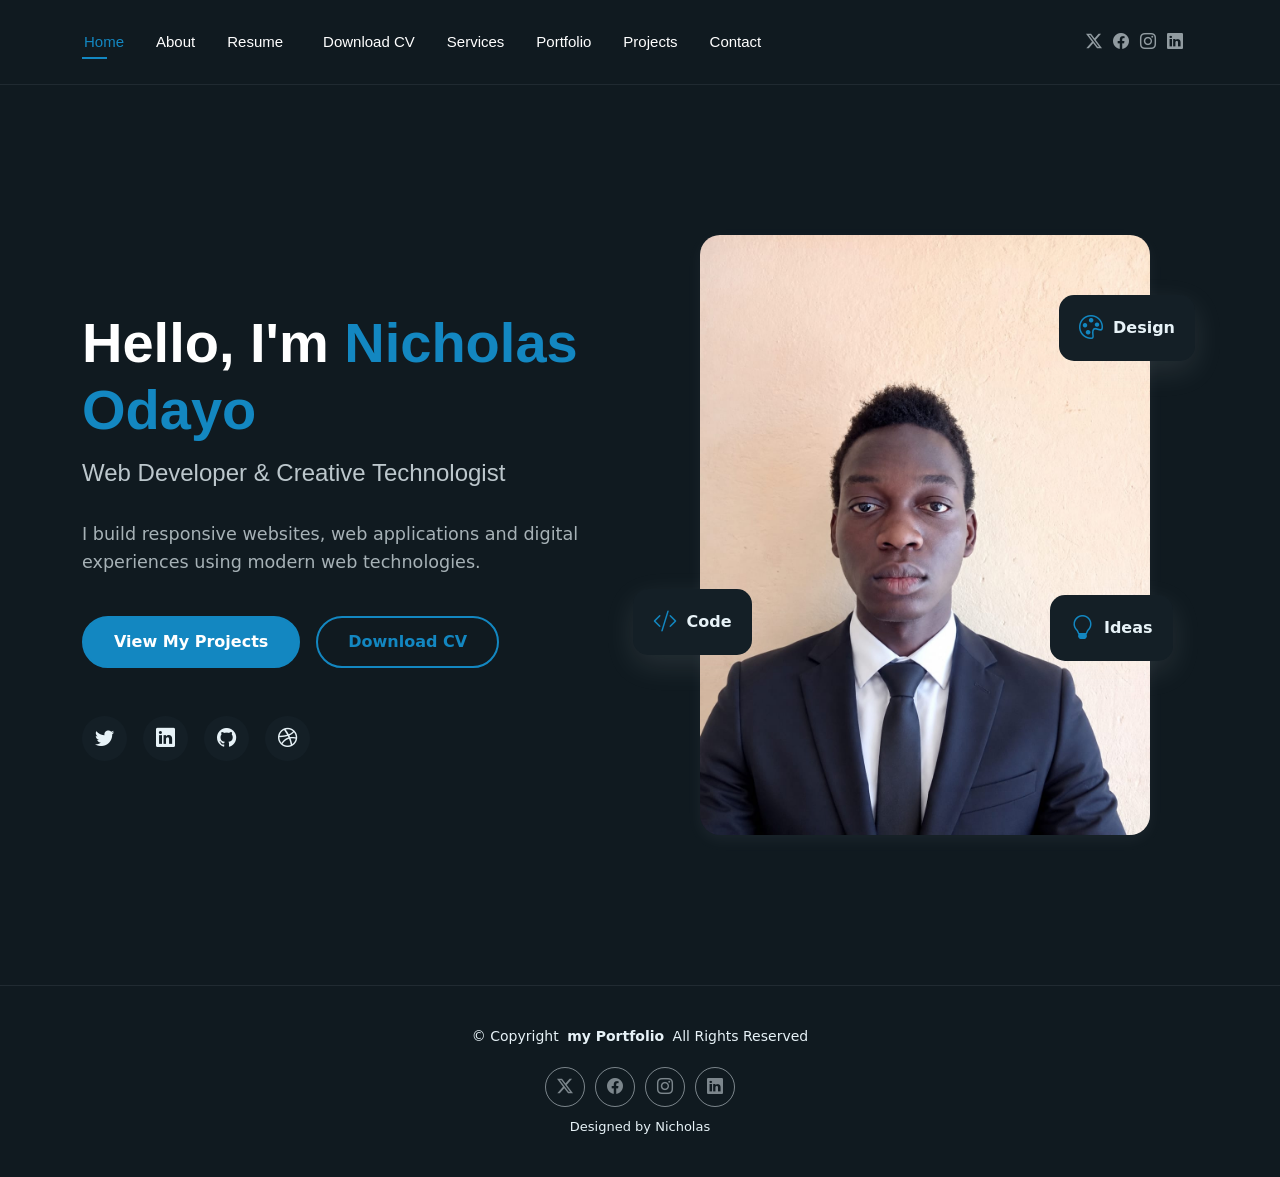
==== commit 5c4a778e: "initial commit" ====
--- a/index.html
+++ b/index.html
@@ -58,6 +58,7 @@
           <li><a href="resume.html" class="download-cv">Download CV</a></li>
           <li><a href="services.html">Services</a></li>
           <li><a href="portfolio.html">Portfolio</a></li>
+          <li><a href="project.html">Projects</a></li>
           <li><a href="contact.html">Contact</a></li>
         </ul>
         <i class="mobile-nav-toggle d-xl-none bi bi-list"></i>
--- a/assets/css/main.css
+++ b/assets/css/main.css
@@ -2338,6 +2338,25 @@
   transition: all 0.3s ease;
 }
 
+/* Project card image alignment and sizing */
+.project-card {
+  overflow: hidden;
+  background-color: var(--surface-color);
+  border-radius: 10px;
+}
+
+.project-card .card-img-top {
+  width: 100%;
+  height: 220px;
+  object-fit: cover;
+  display: block;
+  transition: transform 0.4s ease;
+}
+
+.project-card:hover .card-img-top {
+  transform: scale(1.05);
+}
+
 .portfolio .btn-primary:hover {
   background-color: color-mix(in srgb, var(--accent-color), #000 10%);
   border-color: color-mix(in srgb, var(--accent-color), #000 10%);
